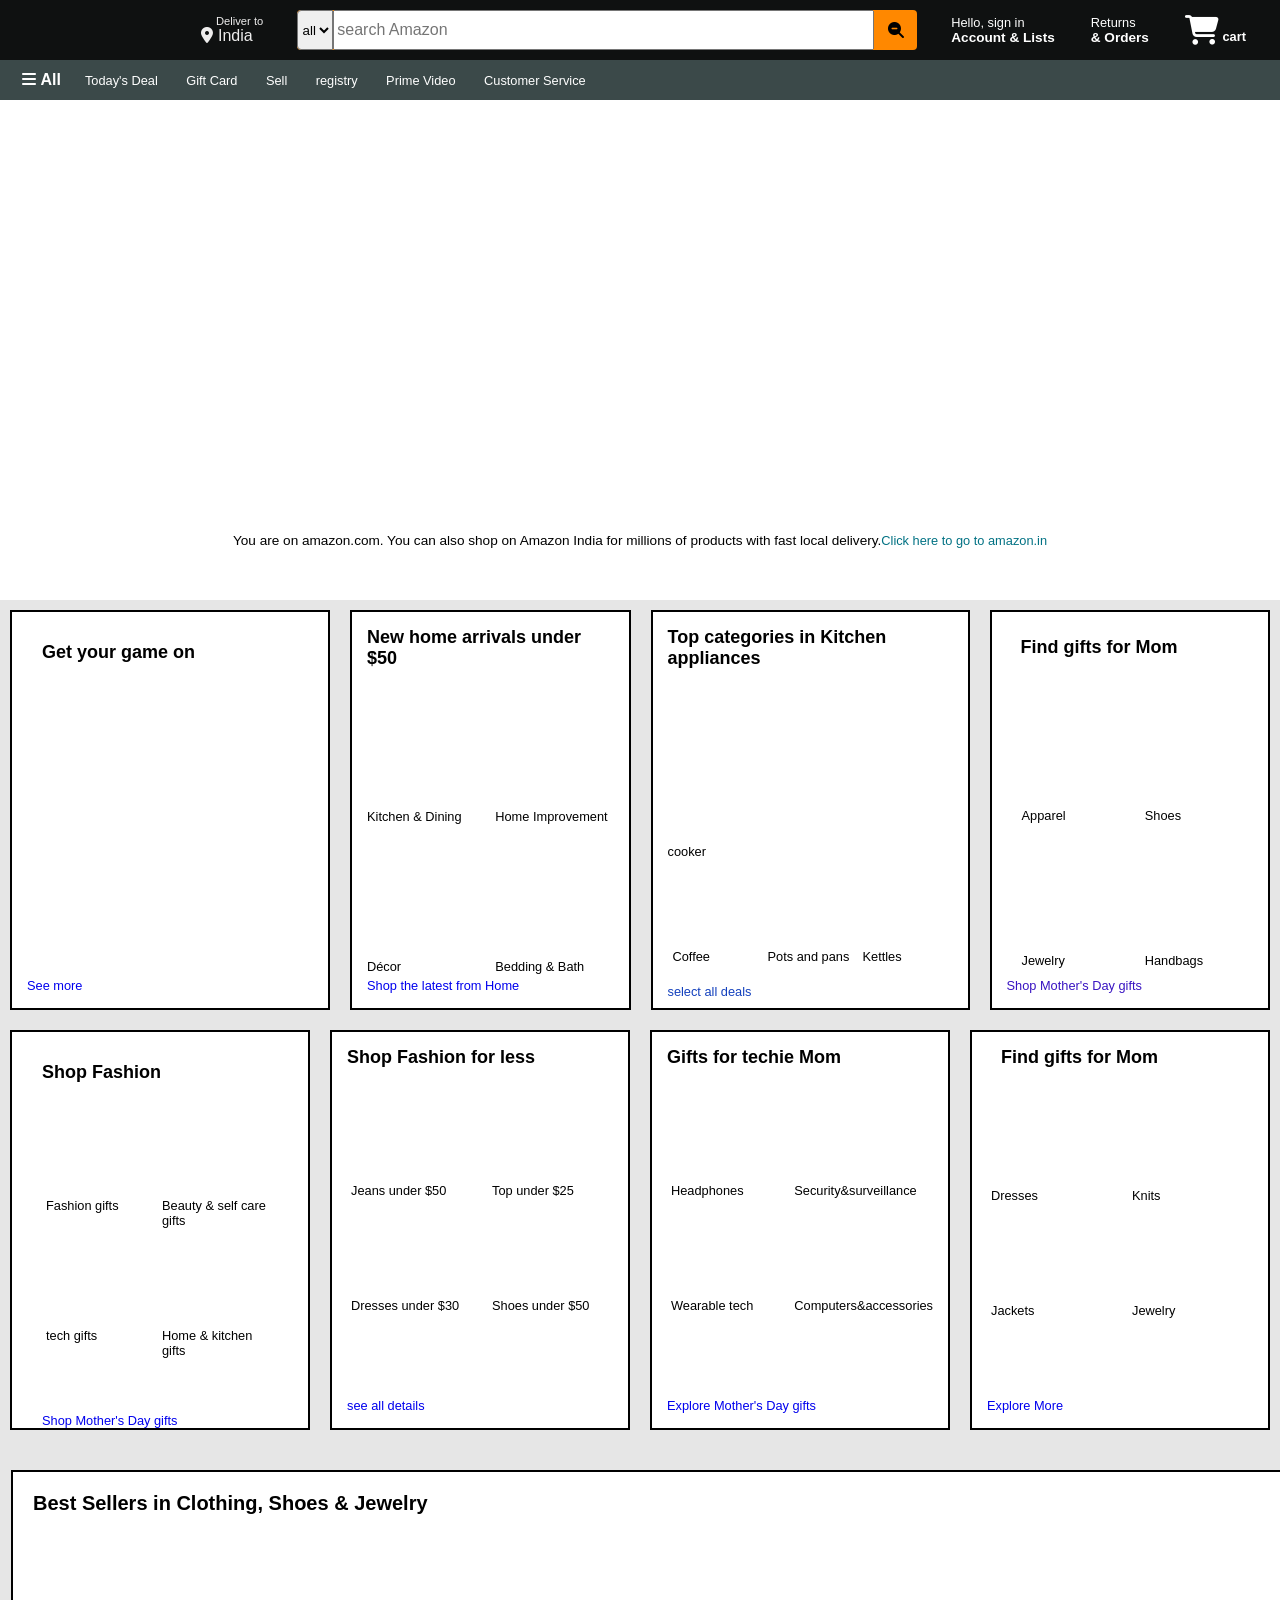
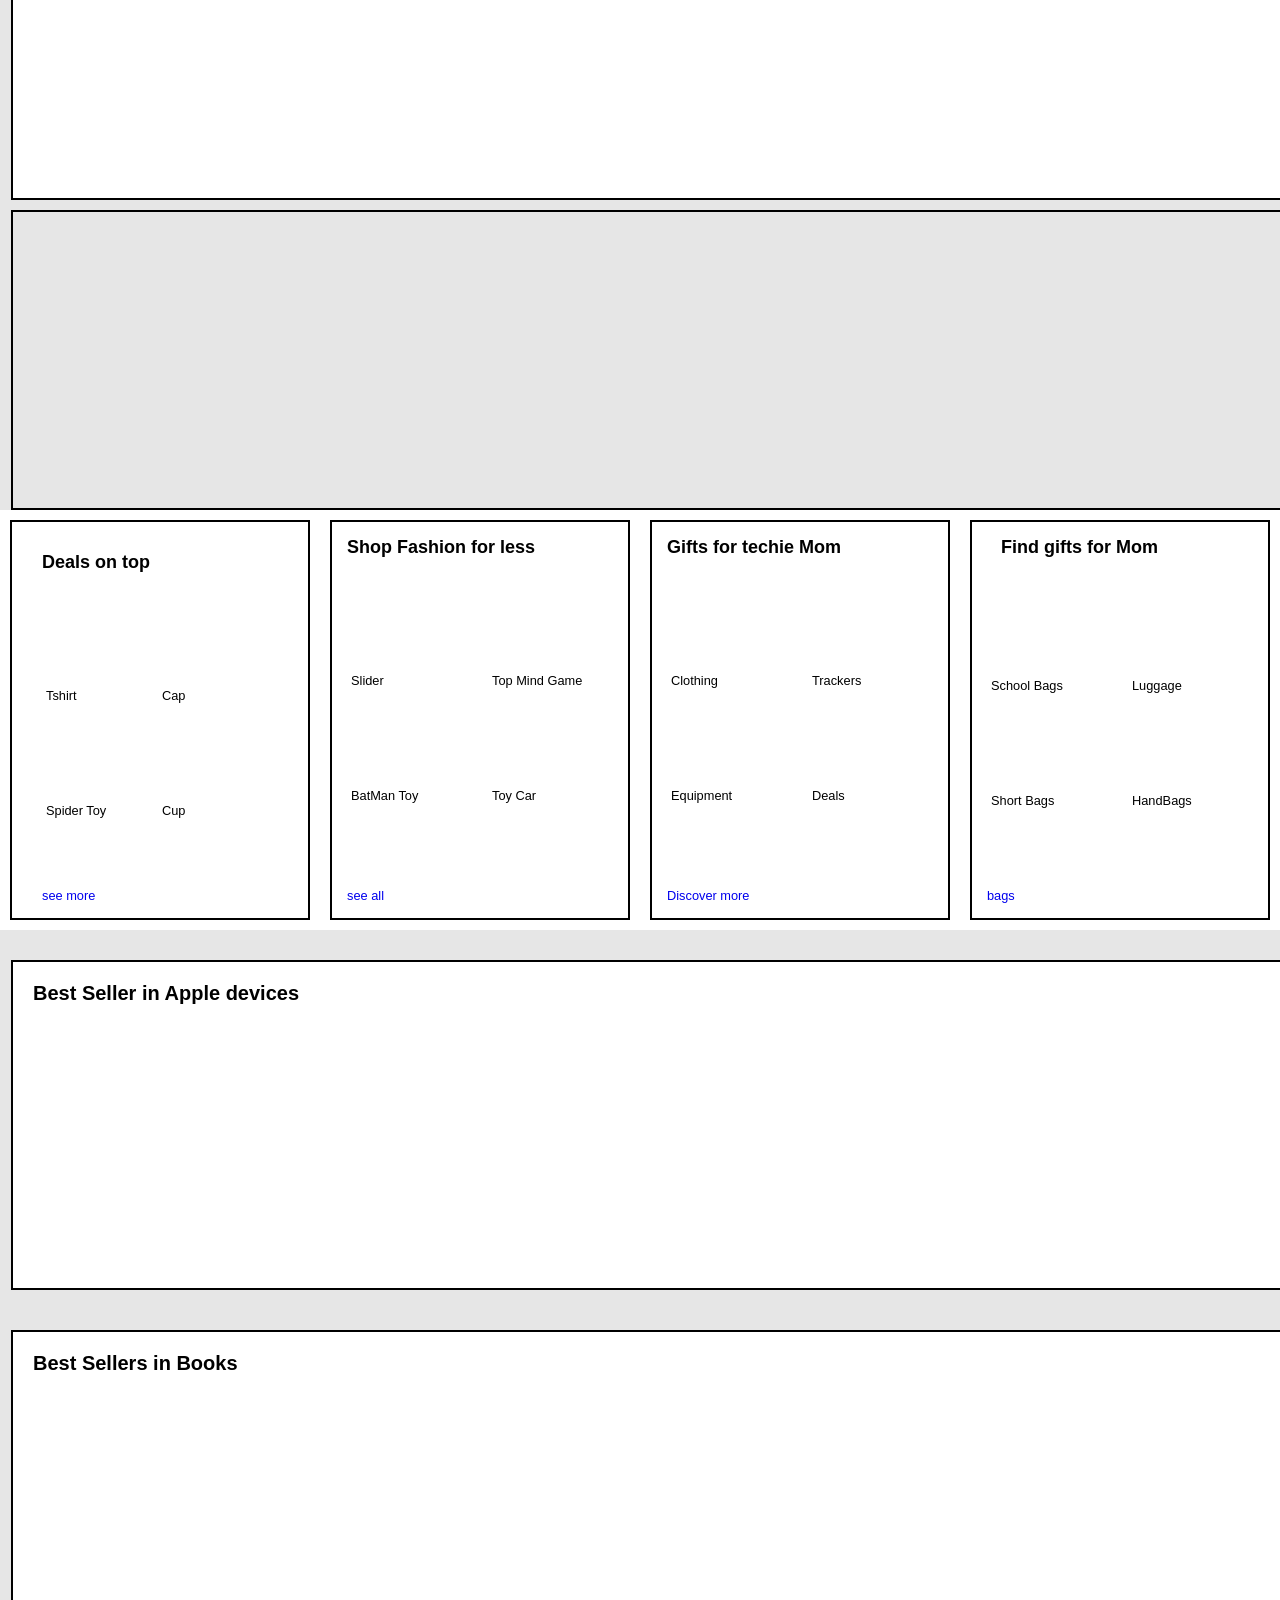
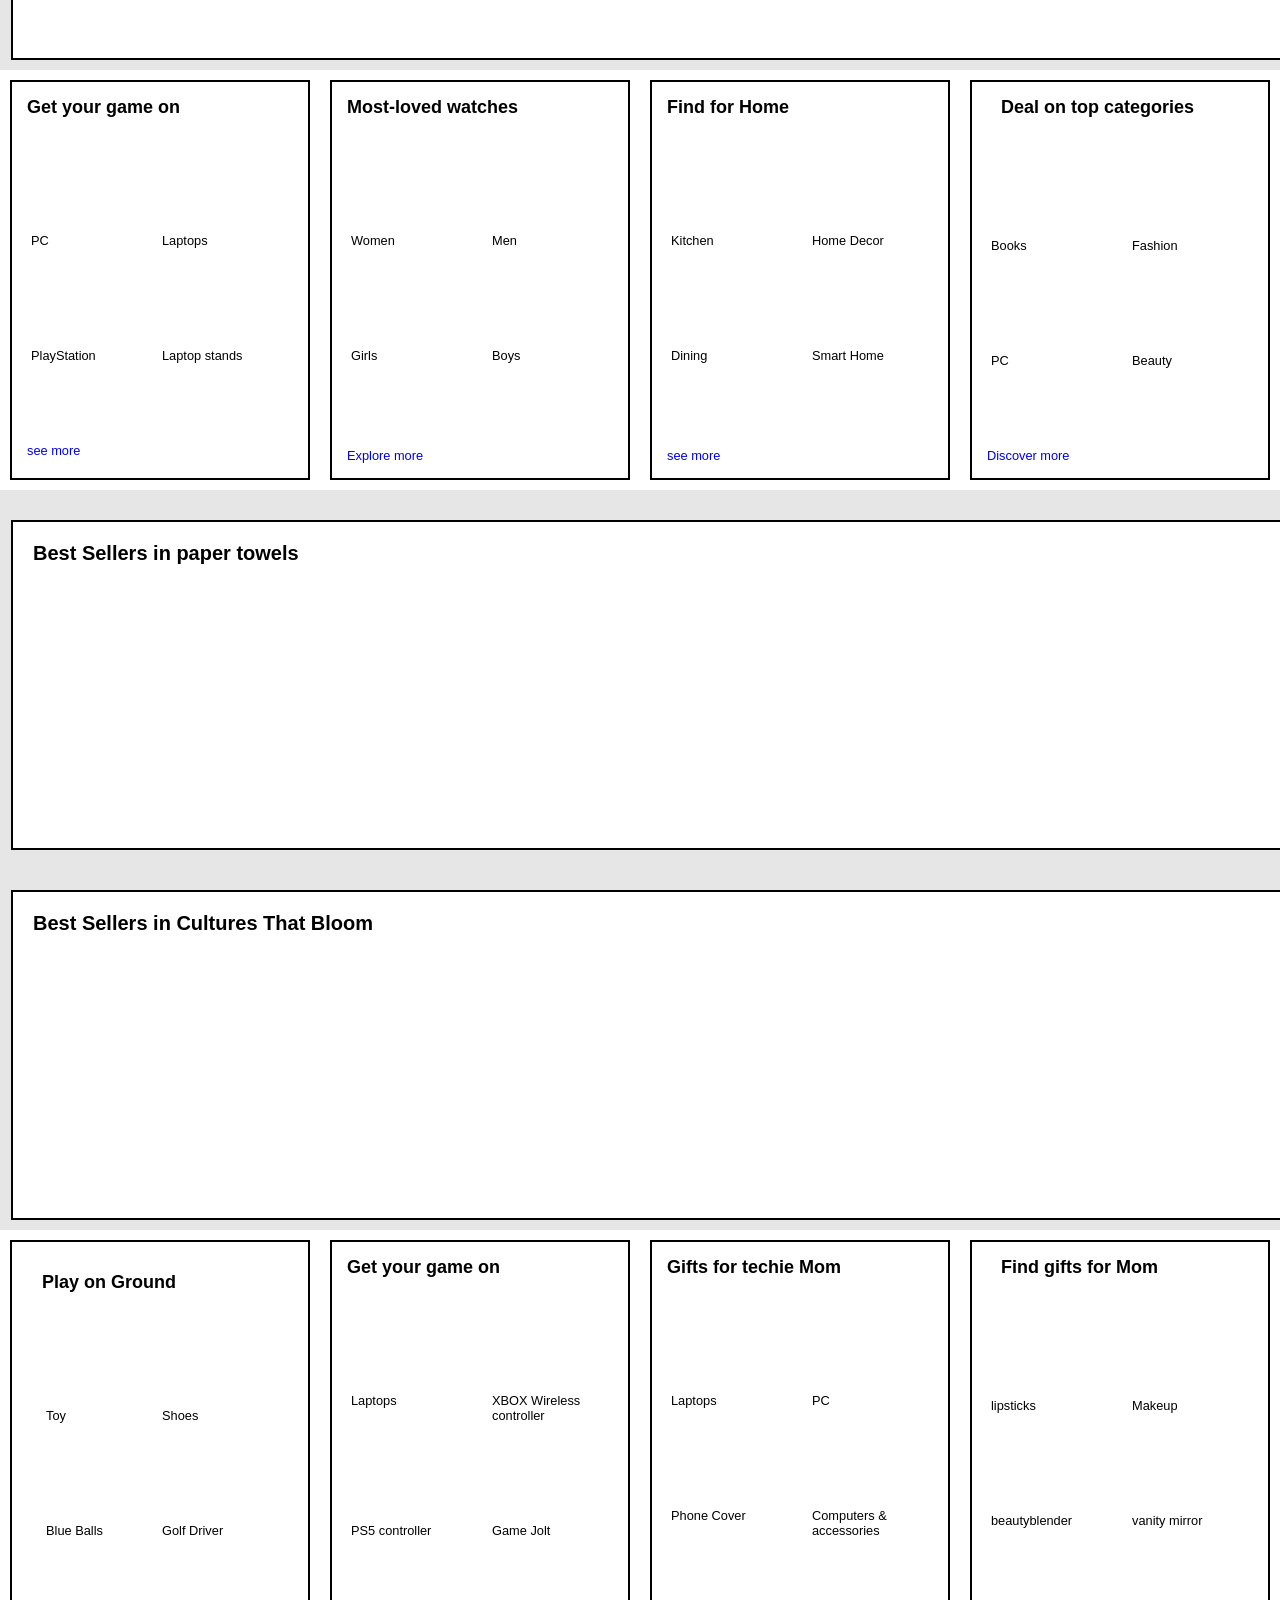
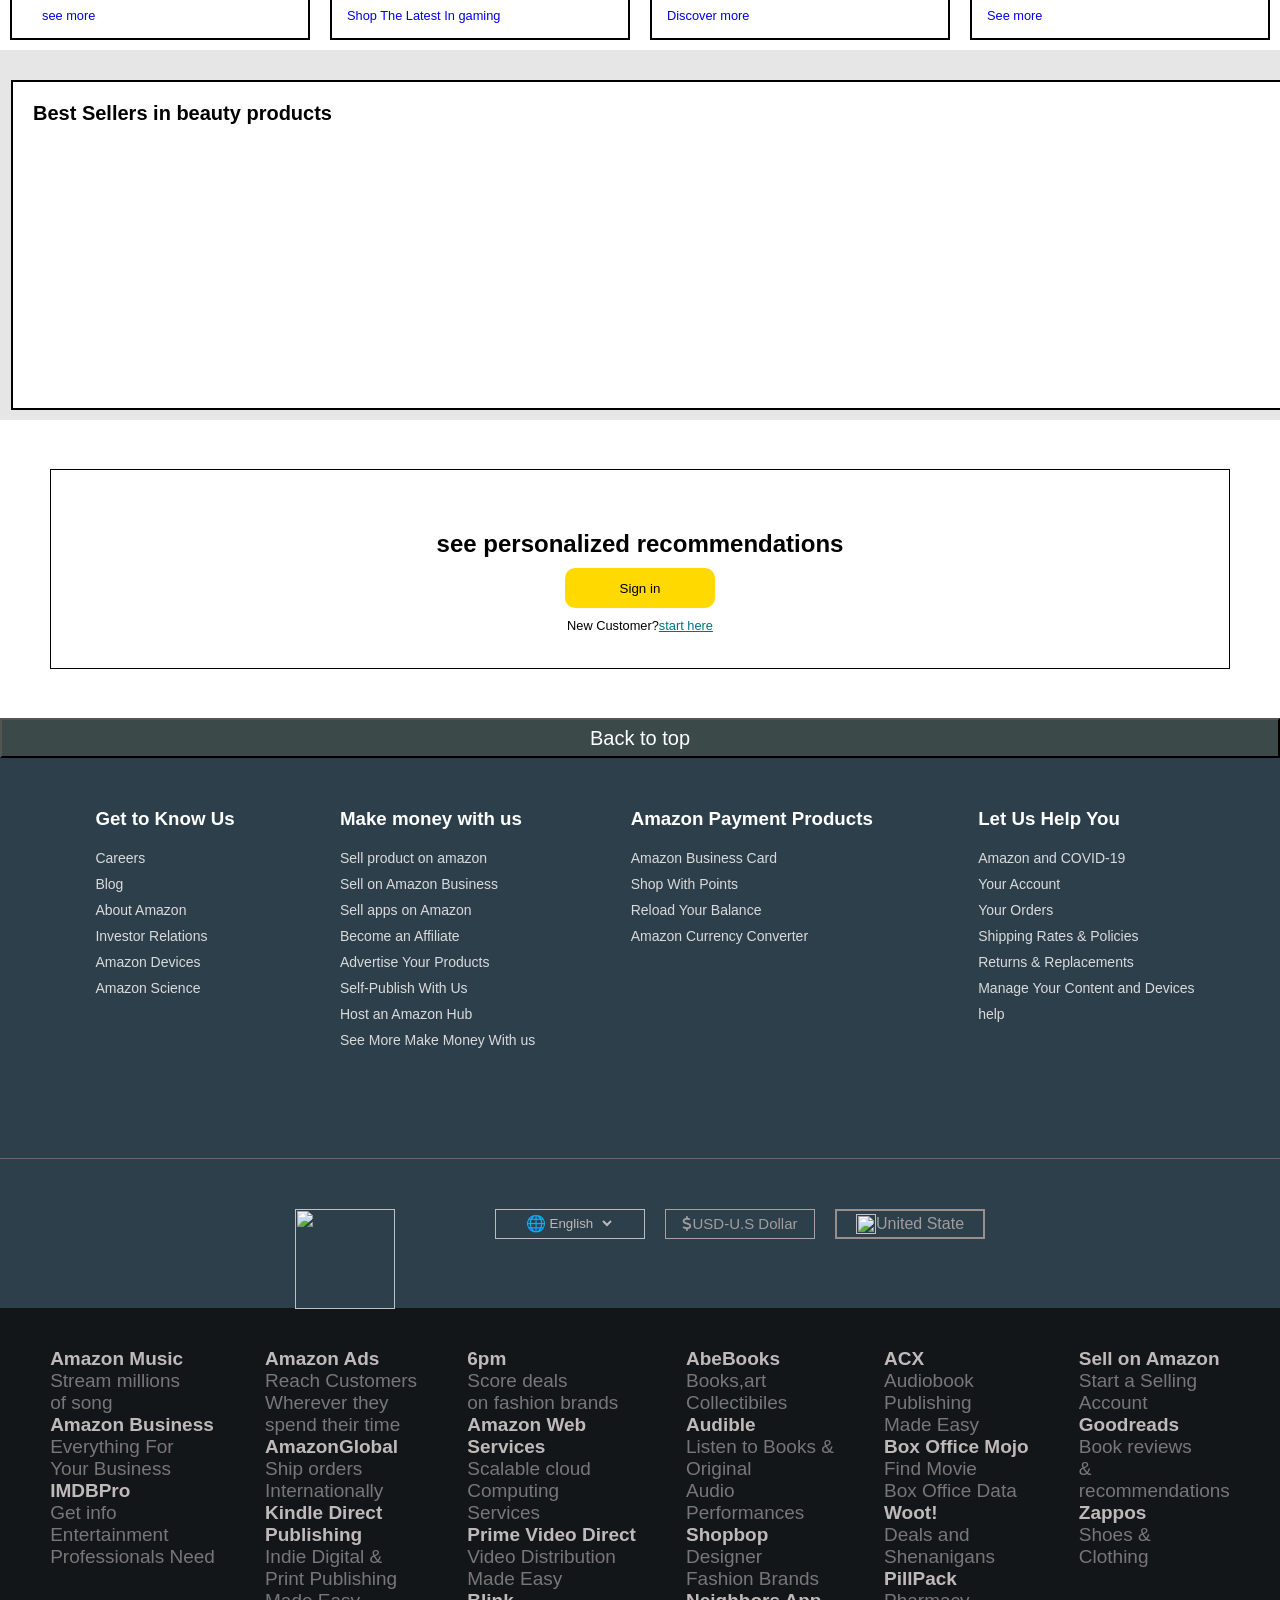
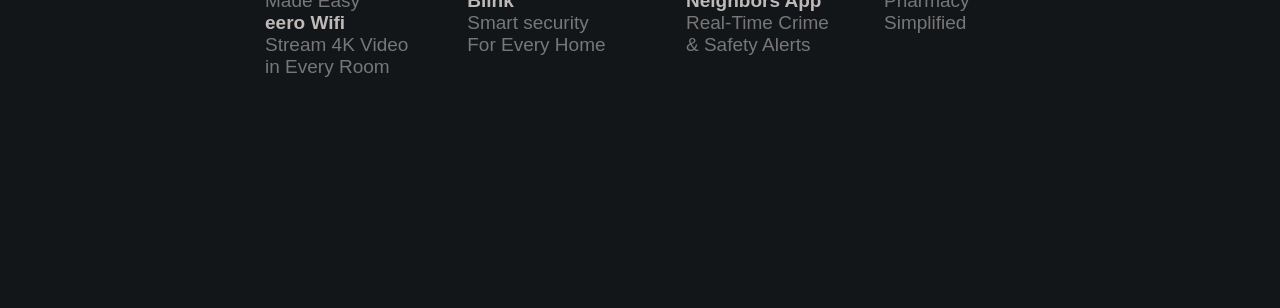
==== index.html @ 14b6dbb8 "Rename amazon.html to index.html" ====
<doctype html>
    <html>
        <head><title>amazon</title>
            <meta charset="UTF-8">
            <meta name="viewport" content="width=device-width, initial-scale=1.0">
            <link rel="stylesheet" href="amazon.css">
            <link rel="stylesheet" href="https://cdnjs.cloudflare.com/ajax/libs/font-awesome/6.5.1/css/all.min.css">
        </head>
        <body>
            <header>
                <div id="top"></div>
                
                <div class="navbar">
                <div class="nav-logo border">
                    <div class="logo" ></div>
                </div>
                <div class="nav-address border">
                    <p class="address-first">Deliver to</p>
                    <div class="add-icon">
                        <i class="fa-solid fa-location-dot"></i>
                        <p class="address-second">India</p>
                    </div>
                </div>
                <div class="nav-search">
                    <select class="search-select">
                    <option>all</option>
                    </select>
                    <input class="search-input" type="text" placeholder="search Amazon">
                    <div class="search-icon">
                    <i class="fa-solid fa-magnifying-glass-minus"></i>
                </div>
                </div>
                <div class="nav-signin border" color="white">
                    <p><span><a style="color: white; text-decoration: none;" href="https://www.amazon.com/ap/signin?openid.return_to=https%3A%2F%2Fwww.amazon.com%2F%3Fref_%3Dnav_ya_signin&openid.identity=http%3A%2F%2Fspecs.openid.net%2Fauth%2F2.0%2Fidentifier_select&openid.assoc_handle=usflex&openid.mode=checkid_setup&openid.claimed_id=http%3A%2F%2Fspecs.openid.net%2Fauth%2F2.0%2Fidentifier_select&openid.ns=http%3A%2F%2Fspecs.openid.net%2Fauth%2F2.0">Hello, sign in</span></p>
                    <p class="nav-second">Account & Lists</p></a>
                </div>
                 <div class="nav-return border">
                    <p><span><a style="color: white; text-decoration: none;" href="https://www.amazon.com/returns">Returns</span></p>
                    <p class="nav-second"> & Orders</p></a>
                </div>
                <div  class="nav-cart border">
                  <a href="https://www.amazon.com/cart" style="color: white; text-decoration: none;">  <i class="fa-solid fa-cart-shopping "></i>
                    cart</a>
            </div></div>
            <div class="panel  ">
                <div class="panel-all border">
                <i class="fa-solid fa-bars"></i>
                <b>All</b>
            </div>
            <div class="panel-ops ">
                <p class="border"><a style="color: white; text-decoration: none;" href="https://www.amazon.com/gp/goldbox?ref_=nav_cs_gb">Today's Deal</a></p>
                <p class="border"><a style="color: white; text-decoration: none;" href="https://www.amazon.com/gift-cards/b/?ie=UTF8&node=2238192011&ref_=nav_cs_gc">Gift Card</a></p>
                <p class="border"><a style="color: white; text-decoration: none;" href="https://www.amazon.com/b/?_encoding=UTF8&ld=AZUSSOA-sell&node=12766669011&ref_=nav_cs_sell">Sell</a></p>
                <p class="border"><a style="color: white; text-decoration: none;" href="https://www.amazon.com/gp/browse.html?node=16115931011&ref_=nav_cs_registry">registry</a></p>
                <p class="border"><a style="color: white; text-decoration: none;" href="https://www.amazon.com/Amazon-Video/b/?ie=UTF8&node=2858778011&ref_=nav_cs_prime_video">Prime Video</a></p>
                <p class="border"><a style="color: white; text-decoration: none;" href="https://www.amazon.com/gp/help/customer/display.html?nodeId=508510&ref_=nav_cs_customerservice">Customer Service</a></p>
            </div>
           
             </div>
            </header>
            <div class="hero-section">
                <div class="hero-msg">
                   <p> You are on amazon.com. You can also shop on Amazon India for millions of products with fast local delivery.<a style=" text-decoration: none;" href="https://www.amazon.com/r/?_encoding=UTF8&aid=Jb1bh6HBRX-p7CkTgHfWPg&dest=https%3A%2F%2Fwww.amazon.in%3Fref%3Daisgw_intl_stripe_in&pd_rd_w=Be8iI&content-id=amzn1.sym.5d022dd3-7374-4c36-972c-d2f317605745&pf_rd_p=5d022dd3-7374-4c36-972c-d2f317605745&pf_rd_r=WZHA9DGF56CVK3T0P14G&pd_rd_wg=qTDK4&pd_rd_r=1f21c8b9-2805-4548-a3b9-a624bc31051b&ref_=pd_hp_d_atf_unk">Click here to go to amazon.in</a></p>
                   
                </div>
            </div>
           <div class="shop-section">
            <div class="box1 box">
                <div class="box1content"><h2>Get your game on</h2>
               <a href="https://www.amazon.com/s/?_encoding=UTF8&k=gaming&pd_rd_w=p9a8D&content-id=amzn1.sym.edf433e2-b6d4-408e-986d-75239a5ced10&pf_rd_p=edf433e2-b6d4-408e-986d-75239a5ced10&pf_rd_r=WZHA9DGF56CVK3T0P14G&pd_rd_wg=qTDK4&pd_rd_r=1f21c8b9-2805-4548-a3b9-a624bc31051b&ref_=pd_hp_d_atf_unk"> <div class="b1img"></div></a>
            </div><p class="text"><a style=" text-decoration: none;" href="https://www.amazon.com/s/?_encoding=UTF8&k=gaming&pd_rd_w=p9a8D&content-id=amzn1.sym.edf433e2-b6d4-408e-986d-75239a5ced10&pf_rd_p=edf433e2-b6d4-408e-986d-75239a5ced10&pf_rd_r=WZHA9DGF56CVK3T0P14G&pd_rd_wg=qTDK4&pd_rd_r=1f21c8b9-2805-4548-a3b9-a624bc31051b&ref_=pd_hp_d_atf_unk">See more</a></p>
            </div>
            <div class="box2 box">
    <div class="box2content">
        <h2>New home arrivals under $50</h2>

        <div class="grid">

            <div class="card">
               <a href="https://www.amazon.com/s/?_encoding=UTF8&k=kitchen%20and%20dining&rh=p_36%3A-5000&s=date-desc-rank&pd_rd_w=YhYQD&content-id=amzn1.sym.679a99a5-333c-46b8-a493-b812dbdccbc0&pf_rd_p=679a99a5-333c-46b8-a493-b812dbdccbc0&pf_rd_r=WZHA9DGF56CVK3T0P14G&pd_rd_wg=qTDK4&pd_rd_r=1f21c8b9-2805-4548-a3b9-a624bc31051b&ref_=pd_hp_d_atf_unk"> <div class="b2img img"></div></a>
                <p><a style="color:black; text-decoration: none;" href="https://www.amazon.com/s/?_encoding=UTF8&k=kitchen%20and%20dining&rh=p_36%3A-5000&s=date-desc-rank&pd_rd_w=YhYQD&content-id=amzn1.sym.679a99a5-333c-46b8-a493-b812dbdccbc0&pf_rd_p=679a99a5-333c-46b8-a493-b812dbdccbc0&pf_rd_r=WZHA9DGF56CVK3T0P14G&pd_rd_wg=qTDK4&pd_rd_r=1f21c8b9-2805-4548-a3b9-a624bc31051b&ref_=pd_hp_d_atf_unk">Kitchen & Dining</a></p>
            </div>

            <div class="card">
                <a href="https://www.amazon.com/s/?_encoding=UTF8&k=home%20improvement&i=tools&rh=n%3A228013%2Cp_36%3A-5000&dc=&ds=v1%3AU%2F9vxcfd6LLqNGLcdfGjetkk3KJGd0ZuNoxWMV3LcAk&pd_rd_w=YhYQD&content-id=amzn1.sym.679a99a5-333c-46b8-a493-b812dbdccbc0&pf_rd_p=679a99a5-333c-46b8-a493-b812dbdccbc0&pf_rd_r=WZHA9DGF56CVK3T0P14G&pd_rd_wg=qTDK4&pd_rd_r=1f21c8b9-2805-4548-a3b9-a624bc31051b&ref_=pd_hp_d_atf_unk"> <div class="b21img img"></div></a>
                <p><a style="color:black; text-decoration: none;" href="https://www.amazon.com/s/?_encoding=UTF8&k=home%20improvement&i=tools&rh=n%3A228013%2Cp_36%3A-5000&dc=&ds=v1%3AU%2F9vxcfd6LLqNGLcdfGjetkk3KJGd0ZuNoxWMV3LcAk&pd_rd_w=YhYQD&content-id=amzn1.sym.679a99a5-333c-46b8-a493-b812dbdccbc0&pf_rd_p=679a99a5-333c-46b8-a493-b812dbdccbc0&pf_rd_r=WZHA9DGF56CVK3T0P14G&pd_rd_wg=qTDK4&pd_rd_r=1f21c8b9-2805-4548-a3b9-a624bc31051b&ref_=pd_hp_d_atf_unk">Home Improvement</a></p>
            </div>

            <div class="card">
                <a href="https://www.amazon.com/s/?_encoding=UTF8&k=home%20decor&rh=p_36%3A-5000&s=date-desc-rank&pd_rd_w=YhYQD&content-id=amzn1.sym.679a99a5-333c-46b8-a493-b812dbdccbc0&pf_rd_p=679a99a5-333c-46b8-a493-b812dbdccbc0&pf_rd_r=WZHA9DGF56CVK3T0P14G&pd_rd_wg=qTDK4&pd_rd_r=1f21c8b9-2805-4548-a3b9-a624bc31051b&ref_=pd_hp_d_atf_unk"> <div class="b22img img"></div></a>
                <p><a style="color:black; text-decoration: none;" href="https://www.amazon.com/s/?_encoding=UTF8&k=home%20decor&rh=p_36%3A-5000&s=date-desc-rank&pd_rd_w=YhYQD&content-id=amzn1.sym.679a99a5-333c-46b8-a493-b812dbdccbc0&pf_rd_p=679a99a5-333c-46b8-a493-b812dbdccbc0&pf_rd_r=WZHA9DGF56CVK3T0P14G&pd_rd_wg=qTDK4&pd_rd_r=1f21c8b9-2805-4548-a3b9-a624bc31051b&ref_=pd_hp_d_atf_unk">Décor</a></p>
            </div>

            <div class="card">
                <a href="https://www.amazon.com/s/?_encoding=UTF8&k=bedding%20and%20bath&rh=p_36%3A-5000&s=date-desc-rank&pd_rd_w=YhYQD&content-id=amzn1.sym.679a99a5-333c-46b8-a493-b812dbdccbc0&pf_rd_p=679a99a5-333c-46b8-a493-b812dbdccbc0&pf_rd_r=WZHA9DGF56CVK3T0P14G&pd_rd_wg=qTDK4&pd_rd_r=1f21c8b9-2805-4548-a3b9-a624bc31051b&ref_=pd_hp_d_atf_unk"> <div class="b23img img"></div></a>
                <p><a style="color:black; text-decoration: none;" href="https://www.amazon.com/s/?_encoding=UTF8&k=bedding%20and%20bath&rh=p_36%3A-5000&s=date-desc-rank&pd_rd_w=YhYQD&content-id=amzn1.sym.679a99a5-333c-46b8-a493-b812dbdccbc0&pf_rd_p=679a99a5-333c-46b8-a493-b812dbdccbc0&pf_rd_r=WZHA9DGF56CVK3T0P14G&pd_rd_wg=qTDK4&pd_rd_r=1f21c8b9-2805-4548-a3b9-a624bc31051b&ref_=pd_hp_d_atf_unk">Bedding & Bath</a></p>
            </div>

        </div>

       
    </div>
    <p class="text"><a style="; text-decoration: none;" href="https://www.amazon.com/s/?_encoding=UTF8&k=home&rh=n%3A228013%2Cp_36%3A-5000&dc=&ds=v1%3AU%2F9vxcfd6LLqNGLcdfGjetkk3KJGd0ZuNoxWMV3LcAk&pd_rd_w=YhYQD&content-id=amzn1.sym.679a99a5-333c-46b8-a493-b812dbdccbc0&pf_rd_p=679a99a5-333c-46b8-a493-b812dbdccbc0&pf_rd_r=WZHA9DGF56CVK3T0P14G&pd_rd_wg=qTDK4&pd_rd_r=1f21c8b9-2805-4548-a3b9-a624bc31051b&ref_=pd_hp_d_atf_unk">Shop the latest from Home</a></p>
</div>


<div class="box3 box">
    <h2>Top categories in Kitchen appliances</h2>
    <a  style="color:black; text-decoration: none;" href="https://www.amazon.com/s/?_encoding=UTF8&k=cooker&rh=n%3A228013%2Cp_36%3A-5000&dc=&ds=v1%3AU%2F9vxcfd6LLqNGLcdfGjetkk3KJGd0ZuNoxWMV3LcAk&pd_rd_w=YhYQD&content-id=amzn1.sym.679a99a5-333c-46b8-a493-b812dbdccbc0&pf_rd_p=679a99a5-333c-46b8-a493-b812dbdccbc0&pf_rd_r=WZHA9DGF56CVK3T0P14G&pd_rd_wg=qTDK4&pd_rd_r=1f21c8b9-2805-4548-a3b9-a624bc31051b&ref_=pd_hp_d_atf_unk">
        <div class="cooker"></div>
        <p>cooker</p>
    </a>
    <div class="grid1">
        <div class="kitchen">
    <a  style="color:black; text-decoration: none;" href="https://www.amazon.com/s/?_encoding=UTF8&k=coffee&rh=n%3A228013%2Cp_36%3A-5000&dc=&ds=v1%3AU%2F9vxcfd6LLqNGLcdfGjetkk3KJGd0ZuNoxWMV3LcAk&pd_rd_w=YhYQD&content-id=amzn1.sym.679a99a5-333c-46b8-a493-b812dbdccbc0&pf_rd_p=679a99a5-333c-46b8-a493-b812dbdccbc0&pf_rd_r=WZHA9DGF56CVK3T0P14G&pd_rd_wg=qTDK4&pd_rd_r=1f21c8b9-2805-4548-a3b9-a624bc31051b&ref_=pd_hp_d_atf_unk">
        <div class="c2"></div>
        <p>Coffee</p>
    </a>
</div>
     <div class="kitchen">
    <a  style="color:black; text-decoration: none;" href="https://www.amazon.com/s/?_encoding=UTF8&k=pots%20and%20pans&rh=n%3A228013%2Cp_36%3A-5000&dc=&ds=v1%3AU%2F9vxcfd6LLqNGLcdfGjetkk3KJGd0ZuNoxWMV3LcAk&pd_rd_w=YhYQD&content-id=amzn1.sym.679a99a5-333c-46b8-a493-b812dbdccbc0&pf_rd_p=679a99a5-333c-46b8-a493-b812dbdccbc0&pf_rd_r=WZHA9DGF56CVK3T0P14G&pd_rd_wg=qTDK4&pd_rd_r=1f21c8b9-2805-4548-a3b9-a624bc31051b&ref_=pd_hp_d_atf_unk">
        <div class="c3"></div>
        <p>Pots and pans</p>
    </a>
</div>
     <div class="kitchen">
    <a href="https://www.amazon.com/s/?_encoding=UTF8&k=kettle&pd_rd_w=OplGD&content-id=amzn1.sym.8158743a-e3ec-4239-b3a8-31bfee7d4a15&pf_rd_p=8158743a-e3ec-4239-b3a8-31bfee7d4a15&pf_rd_r=K4FKCK1N8N6CPWT42T6M&pd_rd_wg=G2GnP&pd_rd_r=c728745f-7984-4a23-b391-318fbb65077c&ref_=pd_hp_d_atf_unk" style="color:black ;text-decoration:none;"><div class="c4"></div><p>Kettles</p></div>
</div>
<p style="color:rgb(19, 64, 189)";class="text">select all deals</p>
</div>
</a>
<div class="box4 box">
   <p class="text" ><h2>Find gifts for Mom</h2></p>
    <div class="grid3">
    <div class="grid2">
    <a href="https://www.amazon.com/gp/goldbox/?ie=UTF8&ref_=nav_cs_gb&discounts-widget=%2522%257B%255C%2522state%255C%2522%253A%257B%255C%2522refinementFilters%255C%2522%253A%257B%255C%2522departments%255C%2522%253A%255B%255C%25227141124011%252F7147440011%252F1040660%255C%2522%255D%257D%257D%252C%255C%2522version%255C%2522%253A1%257D%2522&pd_rd_w=yvnwt&content-id=amzn1.sym.15108278-307b-4aa2-b314-5f089c58a67a&pf_rd_p=15108278-307b-4aa2-b314-5f089c58a67a&pf_rd_r=K4FKCK1N8N6CPWT42T6M&pd_rd_wg=G2GnP&pd_rd_r=c728745f-7984-4a23-b391-318fbb65077c" style="color:black; text-decoration:none;"><div class="m1"></div><p>Apparel</a></p></div>
    
      <div class="grid2">
    <a href="https://www.amazon.com/gp/goldbox/?ie=UTF8&ref_=nav_cs_gb&discounts-widget=%2522%257B%255C%2522state%255C%2522%253A%257B%255C%2522refinementFilters%255C%2522%253A%257B%255C%2522departments%255C%2522%253A%255B%255C%25227141124011%252F7147440011%252F679337011%255C%2522%255D%257D%257D%252C%255C%2522version%255C%2522%253A1%257D%2522&pd_rd_w=yvnwt&content-id=amzn1.sym.15108278-307b-4aa2-b314-5f089c58a67a&pf_rd_p=15108278-307b-4aa2-b314-5f089c58a67a&pf_rd_r=K4FKCK1N8N6CPWT42T6M&pd_rd_wg=G2GnP&pd_rd_r=c728745f-7984-4a23-b391-318fbb65077c" style="color:black; text-decoration:none;"><div class="m2"></div><p>Shoes</p></a></div>
    
         <div class="grid2">
    <a href="https://www.amazon.com/gp/goldbox/?ie=UTF8&ref_=nav_cs_gb&discounts-widget=%2522%257B%255C%2522state%255C%2522%253A%257B%255C%2522refinementFilters%255C%2522%253A%257B%255C%2522departments%255C%2522%253A%255B%255C%25227141124011%252F7147440011%252F7192394011%255C%2522%255D%257D%257D%252C%255C%2522version%255C%2522%253A1%257D%2522&pd_rd_w=yvnwt&content-id=amzn1.sym.15108278-307b-4aa2-b314-5f089c58a67a&pf_rd_p=15108278-307b-4aa2-b314-5f089c58a67a&pf_rd_r=K4FKCK1N8N6CPWT42T6M&pd_rd_wg=G2GnP&pd_rd_r=c728745f-7984-4a23-b391-318fbb65077c" style="color:black; text-decoration:none;"><div class="m3"></div><p>Jewelry</p></a></div>
    
 <div class="grid2">
    <a href="https://www.amazon.com/gp/goldbox/?ie=UTF8&ref_=nav_cs_gb&discounts-widget=%2522%257B%255C%2522state%255C%2522%253A%257B%255C%2522refinementFilters%255C%2522%253A%257B%255C%2522departments%255C%2522%253A%255B%255C%25227141124011%252F7147440011%252F15743631%255C%2522%255D%257D%257D%252C%255C%2522version%255C%2522%253A1%257D%2522&pd_rd_w=yvnwt&content-id=amzn1.sym.15108278-307b-4aa2-b314-5f089c58a67a&pf_rd_p=15108278-307b-4aa2-b314-5f089c58a67a&pf_rd_r=K4FKCK1N8N6CPWT42T6M&pd_rd_wg=G2GnP&pd_rd_r=c728745f-7984-4a23-b391-318fbb65077c" style="color:black; text-decoration:none;"><div class="m4"></div><p> Handbags</p></a></div>
    
</div>
<a style="color:rgb(57, 20, 194); text-decoration:none;" href="https://www.amazon.com/b/?_encoding=UTF8&node=23175097011&pd_rd_w=yvnwt&content-id=amzn1.sym.15108278-307b-4aa2-b314-5f089c58a67a&pf_rd_p=15108278-307b-4aa2-b314-5f089c58a67a&pf_rd_r=K4FKCK1N8N6CPWT42T6M&pd_rd_wg=G2GnP&pd_rd_r=c728745f-7984-4a23-b391-318fbb65077c&ref_=pd_hp_d_atf_unk"><p class="text">Shop Mother's Day gifts</p></a>
</div>
</div>
<div class="shop-section2">
            <div class="box1 box">
                <div class="box1content"><h2>Shop Fashion</h2>
                 <div class="grid9">
    <div class="card6">
    <a href="https://www.amazon.com/gp/goldbox/?ie=UTF8&ref_=nav_cs_gb&discounts-widget=%2522%257B%255C%2522state%255C%2522%253A%257B%255C%2522refinementFilters%255C%2522%253A%257B%255C%2522departments%255C%2522%253A%255B%255C%25227141124011%252F7147440011%255C%2522%255D%257D%257D%252C%255C%2522version%255C%2522%253A1%257D%2522&pd_rd_w=xbqB2&content-id=amzn1.sym.0a1ef250-94d8-40b4-b103-56f74ad239f5&pf_rd_p=0a1ef250-94d8-40b4-b103-56f74ad239f5&pf_rd_r=K4FKCK1N8N6CPWT42T6M&pd_rd_wg=G2GnP&pd_rd_r=c728745f-7984-4a23-b391-318fbb65077c" style="color:black; text-decoration:none;"><div class="f1  img"></div><p>Fashion gifts</p></a></div>
    
      <div class="card6">
    <a href="https://www.amazon.com/gp/goldbox/?ie=UTF8&ref_=nav_cs_gb&discounts-widget=%2522%257B%255C%2522state%255C%2522%253A%257B%255C%2522refinementFilters%255C%2522%253A%257B%255C%2522departments%255C%2522%253A%255B%255C%252211055981%255C%2522%255D%257D%257D%252C%255C%2522version%255C%2522%253A1%257D%2522&pd_rd_w=xbqB2&content-id=amzn1.sym.0a1ef250-94d8-40b4-b103-56f74ad239f5&pf_rd_p=0a1ef250-94d8-40b4-b103-56f74ad239f5&pf_rd_r=K4FKCK1N8N6CPWT42T6M&pd_rd_wg=G2GnP&pd_rd_r=c728745f-7984-4a23-b391-318fbb65077c" style="color:black; text-decoration:none;"><div class="f2  img"></div><p>Beauty & self care gifts</p></a></div>
    
         <div class="card6">
    <a href="https://www.amazon.com/gp/goldbox/?ie=UTF8&ref_=nav_cs_gb&discounts-widget=%2522%257B%255C%2522state%255C%2522%253A%257B%255C%2522refinementFilters%255C%2522%253A%257B%255C%2522departments%255C%2522%253A%255B%255C%2522493964%255C%2522%255D%257D%257D%252C%255C%2522version%255C%2522%253A1%257D%2522&pd_rd_w=xbqB2&content-id=amzn1.sym.0a1ef250-94d8-40b4-b103-56f74ad239f5&pf_rd_p=0a1ef250-94d8-40b4-b103-56f74ad239f5&pf_rd_r=K4FKCK1N8N6CPWT42T6M&pd_rd_wg=G2GnP&pd_rd_r=c728745f-7984-4a23-b391-318fbb65077c" style="color:black; text-decoration:none;"><div class="f3  img"></div><p>tech gifts</p></a></div>
    
 <div class="card6">
    <a href="https://www.amazon.com/gp/goldbox/?ie=UTF8&ref_=nav_cs_gb&discounts-widget=%2522%257B%255C%2522state%255C%2522%253A%257B%255C%2522refinementFilters%255C%2522%253A%257B%255C%2522departments%255C%2522%253A%255B%255C%25221063498%255C%2522%255D%257D%257D%252C%255C%2522version%255C%2522%253A1%257D%2522&pd_rd_w=xbqB2&content-id=amzn1.sym.0a1ef250-94d8-40b4-b103-56f74ad239f5&pf_rd_p=0a1ef250-94d8-40b4-b103-56f74ad239f5&pf_rd_r=K4FKCK1N8N6CPWT42T6M&pd_rd_wg=G2GnP&pd_rd_r=c728745f-7984-4a23-b391-318fbb65077c" style="color:black; text-decoration:none;"><div class="f4  img"></div><p>Home & kitchen gifts</p></a></div>
    
</div>
<a href="https://www.amazon.com/b/?_encoding=UTF8&node=23175097011&pd_rd_w=xbqB2&content-id=amzn1.sym.0a1ef250-94d8-40b4-b103-56f74ad239f5&pf_rd_p=0a1ef250-94d8-40b4-b103-56f74ad239f5&pf_rd_r=K4FKCK1N8N6CPWT42T6M&pd_rd_wg=G2GnP&pd_rd_r=c728745f-7984-4a23-b391-318fbb65077c&ref_=pd_hp_d_atf_unk" style=" text-decoration:none;"><p style="margin-top:55px" class="text"><p>Shop Mother's Day gifts</a></p>
</div>

</div>
     <div class="box2 box">
    <div class="box2content">
        <h2>Shop Fashion for less</h2>

        <div class="grid6">

            <div class="card2">
                <a href="https://www.amazon.com/s/?_encoding=UTF8&k=Jeans&rh=n%3A1040660%2Cn%3A1048188%2Cp_36%3A-5000&dc=&ds=v1%3AZrh2YeJ%2Bmo6tc5p1QJD9idnCpBDTF2pKNTUbGqlhFKk&crid=1TZCO6ZC2HZVA&qid=1684823801&rnid=2941120011&sprefix=jeans%2Caps%2C155&ref=sr_nr_n_4&pd_rd_w=UP3on&content-id=amzn1.sym.1cb3993a-41fc-4a2a-b2ee-016e70298d9f&pf_rd_p=1cb3993a-41fc-4a2a-b2ee-016e70298d9f&pf_rd_r=K4FKCK1N8N6CPWT42T6M&pd_rd_wg=G2GnP&pd_rd_r=c728745f-7984-4a23-b391-318fbb65077c&ref_=pd_hp_d_atf_unk" style="color:black; text-decoration:none;">
                    <div class="shop1 img"></div>
                    <p>Jeans under $50</p>
                </a>
            </div>

            <div class="card2">
               <a href="https://www.amazon.com/s/?_encoding=UTF8&k=Tops&rh=p_36%3A-2500&crid=19AKO4YZK6ZPJ&qid=1684823853&rnid=2661611011&sprefix=tops%2Caps%2C250&ref=sr_nr_p_36_5&pd_rd_w=UP3on&content-id=amzn1.sym.1cb3993a-41fc-4a2a-b2ee-016e70298d9f&pf_rd_p=1cb3993a-41fc-4a2a-b2ee-016e70298d9f&pf_rd_r=K4FKCK1N8N6CPWT42T6M&pd_rd_wg=G2GnP&pd_rd_r=c728745f-7984-4a23-b391-318fbb65077c&ref_=pd_hp_d_atf_unk" style="color:black; text-decoration:none;">
                    <div class="shop2 img"></div>
                    <p style=" margin-left:10px">Top under $25</p>
                </a>
            </div>

            <div class="card2">
                <a href="https://www.amazon.com/s/?_encoding=UTF8&k=Dresses&rh=p_36%3A-3000&crid=Y67PJX929LXO&qid=1684823891&rnid=2661611011&sprefix=dresses%2Caps%2C149&ref=sr_nr_p_36_5&pd_rd_w=UP3on&content-id=amzn1.sym.1cb3993a-41fc-4a2a-b2ee-016e70298d9f&pf_rd_p=1cb3993a-41fc-4a2a-b2ee-016e70298d9f&pf_rd_r=K4FKCK1N8N6CPWT42T6M&pd_rd_wg=G2GnP&pd_rd_r=c728745f-7984-4a23-b391-318fbb65077c&ref_=pd_hp_d_atf_unk" style="color:black; text-decoration:none;">
                    <div class="shop3 img"></div>
                    <p>Dresses under $30</p>
                </a>
            </div>

            <div class="card2">
               <a href="https://www.amazon.com/s/?_encoding=UTF8&k=Shoes&rh=p_36%3A-5000&crid=1QEZIUFPCL3YZ&qid=1684823927&rnid=2661611011&sprefix=shoes%2Caps%2C145&ref=sr_nr_p_36_5&pd_rd_w=UP3on&content-id=amzn1.sym.1cb3993a-41fc-4a2a-b2ee-016e70298d9f&pf_rd_p=1cb3993a-41fc-4a2a-b2ee-016e70298d9f&pf_rd_r=K4FKCK1N8N6CPWT42T6M&pd_rd_wg=G2GnP&pd_rd_r=c728745f-7984-4a23-b391-318fbb65077c&ref_=pd_hp_d_atf_unk" style="color:black; text-decoration:none;">
                    <div class="shop4 img"></div>
                    <p style=" margin-left:10px">Shoes under $50</p>
                </a>
            </div>

        </div>

       
    </div>
    <a href="https://www.amazon.com/gp/goldbox/?ie=UTF8&ref_=nav_cs_gb&deals-widget=%257B%2522version%2522%253A1%252C%2522viewIndex%2522%253A0%252C%2522presetId%2522%253A%252215E8DB96732AF8CA9C14916141BB1C4C%2522%252C%2522departments%2522%253A%255B%25227147440011%2522%252C%25227192394011%2522%252C%2522679337011%2522%252C%25226358543011%2522%255D%252C%2522sorting%2522%253A%2522FEATURED%2522%257D&pd_rd_w=UP3on&content-id=amzn1.sym.1cb3993a-41fc-4a2a-b2ee-016e70298d9f&pf_rd_p=1cb3993a-41fc-4a2a-b2ee-016e70298d9f&pf_rd_r=K4FKCK1N8N6CPWT42T6M&pd_rd_wg=G2GnP&pd_rd_r=c728745f-7984-4a23-b391-318fbb65077c" style="text-decoration:none"><p class="text">see all details </a></p>
</div>


<div class="box3 box">
    <h2>Gifts for techie Mom</h2>
    <div class="grid7">

            <div class="card3">
                <a href="https://www.amazon.com/gp/goldbox/?ie=UTF8&ref_=nav_cs_gb&discounts-widget=%2522%257B%255C%2522state%255C%2522%253A%257B%255C%2522refinementFilters%255C%2522%253A%257B%255C%2522departments%255C%2522%253A%255B%255C%2522493964%252F24046923011%255C%2522%255D%257D%257D%252C%255C%2522version%255C%2522%253A1%257D%2522&pd_rd_w=DmWP6&content-id=amzn1.sym.34b653ad-106b-47db-89f0-36f496142b6d&pf_rd_p=34b653ad-106b-47db-89f0-36f496142b6d&pf_rd_r=K4FKCK1N8N6CPWT42T6M&pd_rd_wg=G2GnP&pd_rd_r=c728745f-7984-4a23-b391-318fbb65077c" style="color:black;text-decoration:none"><div class="techie img"></div>
                <p>Headphones</p></a>
            </div>

            <div class="card3">
                <a href="https://www.amazon.com/gp/goldbox/?ie=UTF8&ref_=nav_cs_gb&discounts-widget=%2522%257B%255C%2522state%255C%2522%253A%257B%255C%2522refinementFilters%255C%2522%253A%257B%255C%2522departments%255C%2522%253A%255B%255C%2522493964%252F524136%255C%2522%255D%257D%257D%252C%255C%2522version%255C%2522%253A1%257D%2522&pd_rd_w=DmWP6&content-id=amzn1.sym.34b653ad-106b-47db-89f0-36f496142b6d&pf_rd_p=34b653ad-106b-47db-89f0-36f496142b6d&pf_rd_r=K4FKCK1N8N6CPWT42T6M&pd_rd_wg=G2GnP&pd_rd_r=c728745f-7984-4a23-b391-318fbb65077c" style="color:black;text-decoration:none"><div class="techie1 img"></div>
                <p style=" margin-left:10px">Security&surveillance</p></a>
            </div>

            <div class="card3">
              <a href="https://www.amazon.com/gp/goldbox/?ie=UTF8&ref_=nav_cs_gb&discounts-widget=%2522%257B%255C%2522state%255C%2522%253A%257B%255C%2522refinementFilters%255C%2522%253A%257B%255C%2522departments%255C%2522%253A%255B%255C%2522493964%252F10048700011%255C%2522%255D%257D%257D%252C%255C%2522version%255C%2522%253A1%257D%2522&pd_rd_w=DmWP6&content-id=amzn1.sym.34b653ad-106b-47db-89f0-36f496142b6d&pf_rd_p=34b653ad-106b-47db-89f0-36f496142b6d&pf_rd_r=K4FKCK1N8N6CPWT42T6M&pd_rd_wg=G2GnP&pd_rd_r=c728745f-7984-4a23-b391-318fbb65077c" style="color:black;text-decoration:none"><div class="techie2 img"></div>
                <p>Wearable tech</p></a>
            </div>

            <div class="card3">
                <a href="https://www.amazon.com/gp/goldbox/?ie=UTF8&ref_=nav_cs_gb&discounts-widget=%2522%257B%255C%2522state%255C%2522%253A%257B%255C%2522refinementFilters%255C%2522%253A%257B%255C%2522departments%255C%2522%253A%255B%255C%2522493964%252F10048700011%255C%2522%255D%257D%257D%252C%255C%2522version%255C%2522%253A1%257D%2522&pd_rd_w=DmWP6&content-id=amzn1.sym.34b653ad-106b-47db-89f0-36f496142b6d&pf_rd_p=34b653ad-106b-47db-89f0-36f496142b6d&pf_rd_r=K4FKCK1N8N6CPWT42T6M&pd_rd_wg=G2GnP&pd_rd_r=c728745f-7984-4a23-b391-318fbb65077c" style="color:black;text-decoration:none"><div class="techie3 img"></div>
                <p style=" margin-left:10px">Computers&accessories</a></p>
            </div>

      
    </div>
    <a href="https://www.amazon.com/b/?_encoding=UTF8&node=23175097011&pd_rd_w=DmWP6&content-id=amzn1.sym.34b653ad-106b-47db-89f0-36f496142b6d&pf_rd_p=34b653ad-106b-47db-89f0-36f496142b6d&pf_rd_r=K4FKCK1N8N6CPWT42T6M&pd_rd_wg=G2GnP&pd_rd_r=c728745f-7984-4a23-b391-318fbb65077c&ref_=pd_hp_d_atf_unk" style="text-decoration:none"><p class="text">Explore Mother's Day gifts</a></p>
</div>



<div class="box4 box">
    <h2>Find gifts for Mom</h2>
   <div class="grid8">

            <div class="card4">
               <a href="https://www.amazon.com/s/?_encoding=UTF8&k=Dresses&crid=1PW0S93CC85GY&sprefix=dresses%2Caps%2C146&ref=nb_sb_noss_1&pd_rd_w=04Zwg&content-id=amzn1.sym.bc6e892c-a9fc-4672-99a1-592a1c3e66ca&pf_rd_p=bc6e892c-a9fc-4672-99a1-592a1c3e66ca&pf_rd_r=K4FKCK1N8N6CPWT42T6M&pd_rd_wg=G2GnP&pd_rd_r=c728745f-7984-4a23-b391-318fbb65077c&ref_=pd_hp_d_atf_unk" style="color:black;text-decoration:none"><div class="fashion1 img"></div>
                <p>Dresses</p></a>
            </div>

            <div class="card4">
                <a href="https://www.amazon.com/s/?_encoding=UTF8&k=Knits%20clothing&crid=23OTKP0I0AQDD&sprefix=knits%20clothing%2Caps%2C147&ref=nb_sb_noss_2&pd_rd_w=04Zwg&content-id=amzn1.sym.bc6e892c-a9fc-4672-99a1-592a1c3e66ca&pf_rd_p=bc6e892c-a9fc-4672-99a1-592a1c3e66ca&pf_rd_r=K4FKCK1N8N6CPWT42T6M&pd_rd_wg=G2GnP&pd_rd_r=c728745f-7984-4a23-b391-318fbb65077c&ref_=pd_hp_d_atf_unk" style="color:black;text-decoration:none"><div class="fashion2 img"></div>
                <p style=" margin-left:10px">Knits</p></a>
            </div>

            <div class="card4">
                <a href="https://www.amazon.com/s/?_encoding=UTF8&k=Spring%20Jackets&crid=28AAZ2JDZCYX1&sprefix=spring%20jackets%2Caps%2C140&ref=nb_sb_noss_1&pd_rd_w=04Zwg&content-id=amzn1.sym.bc6e892c-a9fc-4672-99a1-592a1c3e66ca&pf_rd_p=bc6e892c-a9fc-4672-99a1-592a1c3e66ca&pf_rd_r=K4FKCK1N8N6CPWT42T6M&pd_rd_wg=G2GnP&pd_rd_r=c728745f-7984-4a23-b391-318fbb65077c&ref_=pd_hp_d_atf_unk" style="color:black;text-decoration:none"><div class="fashion3 img"></div>
                <p>Jackets</p></a>
            </div>

            <div class="card4">
              <a href="https://www.amazon.com/s/?_encoding=UTF8&k=jewelry&crid=3J1F4CEQCXT22&sprefix=jewelry%2Caps%2C152&ref=nb_sb_noss_1&pd_rd_w=04Zwg&content-id=amzn1.sym.bc6e892c-a9fc-4672-99a1-592a1c3e66ca&pf_rd_p=bc6e892c-a9fc-4672-99a1-592a1c3e66ca&pf_rd_r=K4FKCK1N8N6CPWT42T6M&pd_rd_wg=G2GnP&pd_rd_r=c728745f-7984-4a23-b391-318fbb65077c&ref_=pd_hp_d_atf_unk" style="color:black;text-decoration:none"><div class="fashion4 img"></div>
                <p style=" margin-left:10px">Jewelry</p></a>
            </div>

      
    </div>
    <a href="https://www.amazon.com/s/?_encoding=UTF8&k=Trending%20fashion&crid=2787SXJYRXDZH&sprefix=trending%20fashion%2Caps%2C142&ref=nb_sb_noss_1&pd_rd_w=04Zwg&content-id=amzn1.sym.bc6e892c-a9fc-4672-99a1-592a1c3e66ca&pf_rd_p=bc6e892c-a9fc-4672-99a1-592a1c3e66ca&pf_rd_r=K4FKCK1N8N6CPWT42T6M&pd_rd_wg=G2GnP&pd_rd_r=c728745f-7984-4a23-b391-318fbb65077c&ref_=pd_hp_d_atf_unk" style="text-decoration:none"><p class="text">Explore More</a></p>
</div>
</div>
<div class="longdiv">
   
    <div class="longimg">
         <h2>Best Sellers in Clothing, Shoes & Jewelry</h2>
        <div class="long">

        </div>
    </div>
    </div>
    <div class="back">
    <div class="longimg2">
        <div class="long2">

        </div>
    </div>
    </div>
    
    <div class="shop-section3">
           <div class="box1 box">
                <div class="box1content"><h2>Deals on top</h2>
                 <div class="grid10">
    <div class="card6">
    <a href="https://www.amazon.com/s/?_encoding=UTF8&k=gaming%20apparel&ref=nb_sb_noss&pd_rd_w=lyj9r&content-id=amzn1.sym.09483392-9ac6-434a-a3d7-39d83662f54a&pf_rd_p=09483392-9ac6-434a-a3d7-39d83662f54a&pf_rd_r=7QD57MSVT3XW9ECTX7N0&pd_rd_wg=Fwg6d&pd_rd_r=a8fa4c8d-6553-4ad8-a814-627402d26a1e&ref_=pd_hp_d_btf_unk" style="color:black ; text-decoration:none"> <div class="a1  img"></div><p>  Tshirt</p></a></div>
    
      <div class="card6">
    <a href="https://www.amazon.com/s/?_encoding=UTF8&k=gaming%20hats&ref=nb_sb_noss_2&pd_rd_w=lyj9r&content-id=amzn1.sym.09483392-9ac6-434a-a3d7-39d83662f54a&pf_rd_p=09483392-9ac6-434a-a3d7-39d83662f54a&pf_rd_r=7QD57MSVT3XW9ECTX7N0&pd_rd_wg=Fwg6d&pd_rd_r=a8fa4c8d-6553-4ad8-a814-627402d26a1e&ref_=pd_hp_d_btf_unk" style="color:black ; text-decoration:none"> <div class="a2  img"></div><p>Cap</p></a></div>
    
         <div class="card6">
    <a href="https://www.amazon.com/s/?_encoding=UTF8&k=gaming%20jewelry&ref=nb_sb_noss_3&pd_rd_w=lyj9r&content-id=amzn1.sym.09483392-9ac6-434a-a3d7-39d83662f54a&pf_rd_p=09483392-9ac6-434a-a3d7-39d83662f54a&pf_rd_r=7QD57MSVT3XW9ECTX7N0&pd_rd_wg=Fwg6d&pd_rd_r=a8fa4c8d-6553-4ad8-a814-627402d26a1e&ref_=pd_hp_d_btf_unk" style="color:black ; text-decoration:none"> <div class="a3  img"></div><p>Spider Toy</p></a></div>
    
 <div class="card6">
    <a href="https://www.amazon.com/s/?_encoding=UTF8&k=gaming%20handbags&ref=nb_sb_noss_4&pd_rd_w=lyj9r&content-id=amzn1.sym.09483392-9ac6-434a-a3d7-39d83662f54a&pf_rd_p=09483392-9ac6-434a-a3d7-39d83662f54a&pf_rd_r=7QD57MSVT3XW9ECTX7N0&pd_rd_wg=Fwg6d&pd_rd_r=a8fa4c8d-6553-4ad8-a814-627402d26a1e&ref_=pd_hp_d_btf_unk" style="color:black ; text-decoration:none"> <div class="a4  img"></div><p> Cup</p></a></div>
    
</div>
<p style="margin-top:70px" class="text"><a  style=" text-decoration: none;"href="https://www.amazon.com/b/?_encoding=UTF8&node=23508887011&pd_rd_w=0gQqe&content-id=amzn1.sym.09483392-9ac6-434a-a3d7-39d83662f54a&pf_rd_p=09483392-9ac6-434a-a3d7-39d83662f54a&pf_rd_r=F27T87KR61J0SFV8R166&pd_rd_wg=B2GcI&pd_rd_r=fa76ecb3-cd32-411c-ae09-304b82e21406&ref_=pd_hp_d_btf_unk">see more</a></p>
</div>

</div>
     <div class="box2 box">
    <div class="box2content">
        <h2>Shop Fashion for less</h2>

        <div class="grid11">

            <div class="card2">
                <a href="https://www.amazon.com/s/?_encoding=UTF8&k=ride%20on%20toys&pd_rd_w=9hAbF&content-id=amzn1.sym.db4c8a8b-ebce-43d6-afeb-c39934278ec6&pf_rd_p=db4c8a8b-ebce-43d6-afeb-c39934278ec6&pf_rd_r=7QD57MSVT3XW9ECTX7N0&pd_rd_wg=Fwg6d&pd_rd_r=a8fa4c8d-6553-4ad8-a814-627402d26a1e&ref_=pd_hp_d_btf_unk" style="color:black ; text-decoration:none">
                <div class="b1 img"></div>
                <p>Slider</a></p>
            </div>

            <div class="card2">
               <a href="https://www.amazon.com/s/?_encoding=UTF8&k=ride%20on%20toys&pd_rd_w=9hAbF&content-id=amzn1.sym.db4c8a8b-ebce-43d6-afeb-c39934278ec6&pf_rd_p=db4c8a8b-ebce-43d6-afeb-c39934278ec6&pf_rd_r=7QD57MSVT3XW9ECTX7N0&pd_rd_wg=Fwg6d&pd_rd_r=a8fa4c8d-6553-4ad8-a814-627402d26a1e&ref_=pd_hp_d_btf_unk" style="color:black ; text-decoration:none">
                <div class="b2 img"></div>
                <p style=" margin-left:10px">Top Mind Game</a></p>
            </div>

            <div class="card2">
                <a href="https://www.amazon.com/s/?_encoding=UTF8&k=ride%20on%20toys&pd_rd_w=9hAbF&content-id=amzn1.sym.db4c8a8b-ebce-43d6-afeb-c39934278ec6&pf_rd_p=db4c8a8b-ebce-43d6-afeb-c39934278ec6&pf_rd_r=7QD57MSVT3XW9ECTX7N0&pd_rd_wg=Fwg6d&pd_rd_r=a8fa4c8d-6553-4ad8-a814-627402d26a1e&ref_=pd_hp_d_btf_unk" style="color:black ; text-decoration:none">
                <div class="b3 img"></div>
                <p>BatMan Toy</a></p>
            </div>

            <div class="card2">
                <a href="https://www.amazon.com/s/?_encoding=UTF8&k=ride%20on%20toys&pd_rd_w=9hAbF&content-id=amzn1.sym.db4c8a8b-ebce-43d6-afeb-c39934278ec6&pf_rd_p=db4c8a8b-ebce-43d6-afeb-c39934278ec6&pf_rd_r=7QD57MSVT3XW9ECTX7N0&pd_rd_wg=Fwg6d&pd_rd_r=a8fa4c8d-6553-4ad8-a814-627402d26a1e&ref_=pd_hp_d_btf_unk" style="color:black ; text-decoration:none">
                <div class="b4 img"></div>
                <p style=" margin-left:10px">Toy Car</a></p>
            </div>

        </div>

       
    </div>
    <p class="text" ><a  style=" text-decoration: none;" href="https://www.amazon.com/s/?_encoding=UTF8&k=toys&pd_rd_w=4Ay1j&content-id=amzn1.sym.db4c8a8b-ebce-43d6-afeb-c39934278ec6&pf_rd_p=db4c8a8b-ebce-43d6-afeb-c39934278ec6&pf_rd_r=F27T87KR61J0SFV8R166&pd_rd_wg=B2GcI&pd_rd_r=fa76ecb3-cd32-411c-ae09-304b82e21406&ref_=pd_hp_d_btf_unk"> see all </p></a>
</div>


<div class="box3 box">
    <div class="box2content">
    <h2>Gifts for techie Mom</h2>
    <div class="grid12">

            <div class="card3">
             <a href="https://www.amazon.com/s/?_encoding=UTF8&k=fitness%20clothing&pd_rd_w=ycjPh&content-id=amzn1.sym.3fdbc1ee-e2a3-48ef-a93a-bce40e980706&pf_rd_p=3fdbc1ee-e2a3-48ef-a93a-bce40e980706&pf_rd_r=7QD57MSVT3XW9ECTX7N0&pd_rd_wg=Fwg6d&pd_rd_r=a8fa4c8d-6553-4ad8-a814-627402d26a1e&ref_=pd_hp_d_btf_unk" style="color:black ; text-decoration:none">
                <div class="c1 img"></div>
                <p>Clothing</a></p>
            </div>

            <div class="card3">
              <a href="https://www.amazon.com/s/?_encoding=UTF8&k=fitness%20trackers&pd_rd_w=ycjPh&content-id=amzn1.sym.3fdbc1ee-e2a3-48ef-a93a-bce40e980706&pf_rd_p=3fdbc1ee-e2a3-48ef-a93a-bce40e980706&pf_rd_r=7QD57MSVT3XW9ECTX7N0&pd_rd_wg=Fwg6d&pd_rd_r=a8fa4c8d-6553-4ad8-a814-627402d26a1e&ref_=pd_hp_d_btf_unk" style="color:black ; text-decoration:none">
                <div class="d2 img"></div>
                <p style=" margin-left:10px">Trackers</a></p>
            </div>

            <div class="card3">
               <a href="https://www.amazon.com/s/?_encoding=UTF8&k=fitness%20equipment&pd_rd_w=ycjPh&content-id=amzn1.sym.3fdbc1ee-e2a3-48ef-a93a-bce40e980706&pf_rd_p=3fdbc1ee-e2a3-48ef-a93a-bce40e980706&pf_rd_r=7QD57MSVT3XW9ECTX7N0&pd_rd_wg=Fwg6d&pd_rd_r=a8fa4c8d-6553-4ad8-a814-627402d26a1e&ref_=pd_hp_d_btf_unk" style="color:black ; text-decoration:none">
                <div class="d3 img"></div>
                <p>Equipment</a></p>
            </div>

            <div class="card3">
               <a href="https://www.amazon.com/gp/goldbox/?ie=UTF8&discounts-widget=%2522%257B%255C%2522state%255C%2522%253A%257B%255C%2522refinementFilters%255C%2522%253A%257B%255C%2522departments%255C%2522%253A%255B%255C%25223375301%252F3407731%255C%2522%255D%257D%257D%252C%255C%2522version%255C%2522%253A1%257D%2522&pd_rd_w=ycjPh&content-id=amzn1.sym.3fdbc1ee-e2a3-48ef-a93a-bce40e980706&pf_rd_p=3fdbc1ee-e2a3-48ef-a93a-bce40e980706&pf_rd_r=7QD57MSVT3XW9ECTX7N0&pd_rd_wg=Fwg6d&pd_rd_r=a8fa4c8d-6553-4ad8-a814-627402d26a1e&ref_=pd_hp_d_btf_unk" style="color:black ; text-decoration:none">
                <div class="d4 img"></div>
                <p style=" margin-left:10px">Deals</a></p>
            </div>

      
    </div>
    <p  style="margin-top:85px" class="text"><a style=" text-decoration: none;" href="https://www.amazon.com/s/?_encoding=UTF8&k=fitness%20gear&pd_rd_w=egNIu&content-id=amzn1.sym.3fdbc1ee-e2a3-48ef-a93a-bce40e980706&pf_rd_p=3fdbc1ee-e2a3-48ef-a93a-bce40e980706&pf_rd_r=F27T87KR61J0SFV8R166&pd_rd_wg=B2GcI&pd_rd_r=fa76ecb3-cd32-411c-ae09-304b82e21406&ref_=pd_hp_d_btf_unk">Discover more</p></a>
</div>
</div>

<div class="box4 box">
    <h2>Find gifts for Mom</h2>
   <div class="grid13">

            <div class="card4">
                <a href="https://www.amazon.com/s/?_encoding=UTF8&k=travel%20backpack&pd_rd_w=eDaFf&content-id=amzn1.sym.1faf5a75-f10d-481a-9299-d0fe2e7649bd&pf_rd_p=1faf5a75-f10d-481a-9299-d0fe2e7649bd&pf_rd_r=7QD57MSVT3XW9ECTX7N0&pd_rd_wg=Fwg6d&pd_rd_r=a8fa4c8d-6553-4ad8-a814-627402d26a1e&ref_=pd_hp_d_btf_unk" style="color:black ; text-decoration:none">
                    <div class="e1 img"></div>
                    <p>School Bags</p>
                </a>
            </div>

            <div class="card4">
                <a href="https://www.amazon.com/s/?_encoding=UTF8&k=suitcases&pd_rd_w=eDaFf&content-id=amzn1.sym.1faf5a75-f10d-481a-9299-d0fe2e7649bd&pf_rd_p=1faf5a75-f10d-481a-9299-d0fe2e7649bd&pf_rd_r=7QD57MSVT3XW9ECTX7N0&pd_rd_wg=Fwg6d&pd_rd_r=a8fa4c8d-6553-4ad8-a814-627402d26a1e&ref_=pd_hp_d_btf_unk" style="color:black ; text-decoration:none">
                    <div class="e2 img"></div>
                    <p style=" margin-left:10px">Luggage</p>
                </a>
            </div>

            <div class="card4">
              
                <div class="e3 img"></div>
                <p>Short Bags</p>
            </div>

            <div class="card4">
                <div class="e4 img"></div>
                <p style=" margin-left:10px">HandBags</p>
            </div>

      
    </div>
    <p class="text"><a style=" text-decoration: none;" href="https://www.amazon.com/b/?_encoding=UTF8&node=121171061011&pd_rd_w=0iIEC&content-id=amzn1.sym.0a756ea7-0115-4102-86ad-9ef42571e0d7&pf_rd_p=0a756ea7-0115-4102-86ad-9ef42571e0d7&pf_rd_r=F27T87KR61J0SFV8R166&pd_rd_wg=LW8ra&pd_rd_r=7c19fda9-c932-4636-9313-4bb876d33c1c&ref_=pd_hp_d_atf_unk">bags</a></p>
</div>
</div>

<div class="longdiv">
   
    <div class="longimg">
         <h2>Best Seller in Apple devices</h2>
        <div class="long4">

        </div>
    </div>
    </div>

<div class="longdiv">
   
    <div class="longimg">
         <h2>Best Sellers in Books</h2>
        <div class="long5">

        </div>
    </div>
    </div>



   <div class="shop-section3">
           <div class="box1 box">
                <div class="box2content"><h2>Get your game on</h2>
                 <div class="grid18">
    <div class="card6">
   <div class="k1  img"></div><p>PC</p></div>
    
      <div class="card6">
    <div class="k2  img"></div><p>Laptops</p></div>
    
         <div class="card6">
    <div class="k3  img"></div><p>PlayStation</p></div>
    
 <div class="card6">
    <div class="k4  img"></div><p>Laptop stands</p></div>
   
</div>
<p style="margin-top:80px" class="text"><a  style=" text-decoration: none;" href="https://www.amazon.com/s/?_encoding=UTF8&k=computers%20and%20accessories&pd_rd_w=3dNue&content-id=amzn1.sym.1d3b8f55-c47a-4b7f-a127-3409d1ca6dd1&pf_rd_p=1d3b8f55-c47a-4b7f-a127-3409d1ca6dd1&pf_rd_r=F27T87KR61J0SFV8R166&pd_rd_wg=B2GcI&pd_rd_r=fa76ecb3-cd32-411c-ae09-304b82e21406&ref_=pd_hp_d_btf_unk">see more</a></p>
</div>

</div>
     <div class="box2 box">
    <div class="box2content">
        <h2>Most-loved watches</h2>

        <div class="grid19">

            <div class="card2">
                <div class="l1 img"></div>
                <p>Women</p>
            </div>

            <div class="card2">
                <div class="l2 img"></div>
                <p style=" margin-left:10px">Men</p>
            </div>

            <div class="card2">
                <div class="l3 img"></div>
                <p>Girls</p>
            </div>

            <div class="card2">
                <div class="l4 img"></div>
                <p style=" margin-left:10px">Boys</p>
            </div>

        </div>

       
    </div>
    <p class="text"><a style=" text-decoration: none;" href="https://www.amazon.com/s/?_encoding=UTF8&k=watches&pd_rd_w=k7ADo&content-id=amzn1.sym.db94be39-53f1-4c79-89b2-88aa81be709e&pf_rd_p=db94be39-53f1-4c79-89b2-88aa81be709e&pf_rd_r=F27T87KR61J0SFV8R166&pd_rd_wg=B2GcI&pd_rd_r=fa76ecb3-cd32-411c-ae09-304b82e21406&ref_=pd_hp_d_btf_unk">Explore more</a></p>
</div>


<div class="box3 box">
    <h2>Find for Home</h2>
    <div class="grid20">

            <div class="card3">
                <div class="n1 img"></div>
                <p>Kitchen</p>
            </div>

            <div class="card3">
                <div class="n2 img"></div>
                <p style=" margin-left:10px"> Home Decor</p>
            </div>

            <div class="card3">
                <div class="n3 img"></div>
                <p> Dining</p>
            </div>

            <div class="card3">
                <div class="n4 img"></div>
                <p style=" margin-left:10px"> Smart Home</p>
            </div>

      
    </div>
    <p class="text"><a  style=" text-decoration: none;" href="https://www.amazon.com/s/?_encoding=UTF8&k=home%20and%20kitchen&pd_rd_w=xEJEx&content-id=amzn1.sym.20c14023-dc4e-49db-9d00-9553df5d755b&pf_rd_p=20c14023-dc4e-49db-9d00-9553df5d755b&pf_rd_r=F27T87KR61J0SFV8R166&pd_rd_wg=B2GcI&pd_rd_r=fa76ecb3-cd32-411c-ae09-304b82e21406&ref_=pd_hp_d_btf_unk">see more</a></p>
</div>


<div class="box4 box">
    <h2>Deal on top categories</h2>
   <div class="grid21">

            <div class="card4">
                <div class="o1 img"></div>
                <p>Books</p>
            </div>

            <div class="card4">
                <div class="o2 img"></div>
                <p style=" margin-left:10px">Fashion</p>
            </div>

            <div class="card4">
                <div class="o3 img"></div>
                <p>PC</p>
            </div>

            <div class="card4">
                <div class="o4 img"></div>
                <p style=" margin-left:10px">Beauty</p>
            </div>

      
    </div>
    <p class="text"><a  style=" text-decoration: none;" href="https://www.amazon.com/gp/goldbox/?ie=UTF8&pd_rd_w=0as6z&content-id=amzn1.sym.8a64fefa-e450-4bbe-83a4-970ea696b46d&pf_rd_p=8a64fefa-e450-4bbe-83a4-970ea696b46d&pf_rd_r=F27T87KR61J0SFV8R166&pd_rd_wg=B2GcI&pd_rd_r=fa76ecb3-cd32-411c-ae09-304b82e21406&ref_=pd_hp_d_btf_unk">Discover more</a></p>
</div>
</div>


<div class="longdiv">
   
    <div class="longimg">
         <h2>Best Sellers in paper towels</h2>
        <div class="long6">

        </div>
    </div>
    </div>

<div class="longdiv">
   
    <div class="longimg">
         <h2>Best Sellers in Cultures That Bloom</h2>
        <div class="long7">

        </div>
    </div>
    </div>



   <div class="shop-section3">
           <div class="box1 box">
                <div class="box1content"><h2>Play on Ground</h2>
                 <div class="grid14">
    <div class="card6">
    <div class="g1  img"></div><p>Toy</p></div>
    
      <div class="card6">
    <div class="g2  img"></div><p>Shoes</p></div>
    
         <div class="card6">
    <div class="g3  img"></div><p>Blue Balls</p></div>
    
 <div class="card6">
    <div class="g4  img"></div><p>Golf Driver</p></div>
    
</div>
<p style="margin-top:70px" class="text"><a style=" text-decoration: none;" href="https://www.amazon.com/b/?_encoding=UTF8&node=121171061011&pd_rd_w=0iIEC&content-id=amzn1.sym.0a756ea7-0115-4102-86ad-9ef42571e0d7&pf_rd_p=0a756ea7-0115-4102-86ad-9ef42571e0d7&pf_rd_r=F27T87KR61J0SFV8R166&pd_rd_wg=LW8ra&pd_rd_r=7c19fda9-c932-4636-9313-4bb876d33c1c&ref_=pd_hp_d_atf_unk">see more</p></a>
</div>

</div>
     <div class="box2 box">
    <div class="box2content">
        <h2>Get your game on</h2>

        <div class="grid15">

            <div class="card2">
                <div class="h1 img"></div>
                <p>Laptops</p>
            </div>

            <div class="card2">
                <div class="h2 img"></div>
                <p style=" margin-left:10px">XBOX Wireless controller</p>
            </div>

            <div class="card2">
                <div class="h3 img"></div>
                <p>PS5 controller</p>
            </div>

            <div class="card2">
                <div class="h4 img"></div>
                <p style=" margin-left:10px">Game Jolt</p>
            </div>

        </div>

       
    </div>
    <p class="text"><a style=" text-decoration: none;" href="https://www.amazon.com/b/?_encoding=UTF8&node=23508887011&pd_rd_w=WEqqv&content-id=amzn1.sym.f4dce7c3-dfcf-41bb-8922-50be98bf1e86&pf_rd_p=f4dce7c3-dfcf-41bb-8922-50be98bf1e86&pf_rd_r=F27T87KR61J0SFV8R166&pd_rd_wg=B2GcI&pd_rd_r=fa76ecb3-cd32-411c-ae09-304b82e21406&ref_=pd_hp_d_btf_unk">Shop The Latest In gaming </a></p>
</div>


<div class="box3 box">
    <h2>Gifts for techie Mom</h2>
    <div class="grid16">

            <div class="card3">
                <div class="i1 img"></div>
                <p>Laptops</p>
            </div>

            <div class="card3">
                <div class="i2 img"></div>
                <p style=" margin-left:10px"> PC</p>
            </div>

            <div class="card3">
                <div class="i3 img"></div>
                <p>Phone Cover </p>
            </div>

            <div class="card3">
                <div class="i4 img"></div>
                <p style=" margin-left:10px">Computers & accessories</p>
            </div>

      
    </div>
    <p class="text"><a style=" text-decoration: none;" href="https://www.amazon.com/s/?_encoding=UTF8&k=computers&pd_rd_w=PyMW9&content-id=amzn1.sym.4d71698b-309b-46ab-ad93-6701581285d6&pf_rd_p=4d71698b-309b-46ab-ad93-6701581285d6&pf_rd_r=F27T87KR61J0SFV8R166&pd_rd_wg=B2GcI&pd_rd_r=fa76ecb3-cd32-411c-ae09-304b82e21406&ref_=pd_hp_d_btf_unk">Discover more</a></p>
</div>


<div class="box4 box">
    <h2>Find gifts for Mom</h2>
   <div class="grid17">

            <div class="card4">
                <div class="j1 img"></div>
                <p> lipsticks</p>
            </div>

            <div class="card4">
                <div class="j2 img"></div>
                <p style=" margin-left:10px">Makeup</p>
            </div>

            <div class="card4">
                <div class="j3 img"></div>
                <p> beautyblender</p>
            </div>

            <div class="card4">
                <div class="j4 img"></div>
                <p style=" margin-left:10px">vanity mirror </p>
            </div>

      
    </div>
    <p class="text"><a style=" text-decoration: none;" href="https://www.amazon.com/s/?_encoding=UTF8&k=beauty%20and%20personal%20care&pd_rd_w=uN92F&content-id=amzn1.sym.cfffd636-af52-48ff-a5dc-4f273c40ec67&pf_rd_p=cfffd636-af52-48ff-a5dc-4f273c40ec67&pf_rd_r=F27T87KR61J0SFV8R166&pd_rd_wg=B2GcI&pd_rd_r=fa76ecb3-cd32-411c-ae09-304b82e21406&ref_=pd_hp_d_btf_unk">See more</a></p>
</div>
</div>

<div class="longdiv">
   
    <div class="longimg">
         <h2>Best Sellers in beauty products</h2>
        <div class="long8">

        </div>
    </div>
    </div>


    <div class="last">
        <div class="seepersonal">
            <div class="center">
            <h2>see personalized recommendations
                 </h2>
                 <button  class="signb">Sign in</button>
                 <p>New Customer?<a>start here</a></p>
        </div></div>
    </div>

    <footer>
        <a href="#top"><button class="backtop"><p>Back to top</p></button></a>
        <div class="footer">
            <div class="p1"><h3>Get to Know Us</h3>
                <div class="links">
             <p>   <a href="https://www.amazon.jobs/">Careers</a></p>
                 <p> <a href="https://blog.aboutamazon.com/?utm_source=gateway&utm_medium=footer">Blog</a></p>
                  <p>  <a href="https://www.aboutamazon.com/?utm_source=gateway&utm_medium=footer">About Amazon</a></p>
                     <p><a href="https://www.amazon.com/ir">Investor Relations</a></p>
                       <p> <a href="https://www.amazon.com/gp/browse.html?node=2102313011&ref_=footer_devices">Amazon Devices</a></p>
                         <p> <a href="https://www.amazon.science/">Amazon Science</a></p>
            </div></div>
             <div class="p2">
                <h3>Make money with us</h3>
                <div class="links">
             <p>   <a href="https://services.amazon.com/sell.html?ld=AZFSSOA&ref_=footer_soa">Sell product on amazon</a></p>
                  <p><a href="https://services.amazon.com/amazon-business.html?ld=usb2bunifooter&ref_=footer_b2b">Sell on Amazon Business</a></p>
                   <p> <a href="https://developer.amazon.com/">Sell apps on Amazon</a></p>
                    <p>  <a href="https://affiliate-program.amazon.com/">Become an Affiliate</a></p>
                     <p>   <a href="https://affiliate-program.amazon.com/">Advertise Your Products</a></p>
                      <p>    <a href="https://www.amazon.com/gp/seller-account/mm-summary-page.html?ld=AZFooterSelfPublish&topic=200260520&ref_=footer_publishing">Self-Publish With Us</a></p>
                       <p>   <a href="https://go.thehub-amazon.com/amazon-hub-locker">Host an Amazon Hub</a></p>
                        <p>  <a href="https://www.amazon.com/b/?node=18190131011&ld=AZUSSOA-seemore&ref_=footer_seemore">See More Make Money With us</a></p>
            </div>
             </div>
              <div class="p3">
                <h3>Amazon Payment Products</h3>
                <div class="links">
                <p><a href="https://www.amazon.com/dp/B07984JN3L?plattr=ACOMFO&ie=UTF-8">Amazon Business Card</a></p>
                 <p> <a href="https://www.amazon.com/gp/browse.html?node=16218619011&ref_=footer_swp">Shop With Points</a></p>
                 <p>   <a href="https://www.amazon.com/dp/B0CHTVMXZJ?th=1?ref_=footer_reload_us">Reload Your Balance</a></p>
                   <p>   <a href="https://www.amazon.com/gp/browse.html?node=388305011&ref_=footer_tfx">Amazon Currency Converter</a></p>
                        
            </div>
              </div>
               <div class="p4">
                <h3>Let Us Help You</h3>
                <div class="links">
                <p><a href="https://www.amazon.com/gp/help/customer/display.html?nodeId=GDFU3JS5AL6SYHRD&ref_=footer_covid">Amazon and COVID-19</a></p>
                <p>  <a href="https://www.amazon.com/gp/css/homepage.html?ref_=footer_ya">Your Account</a></p>
                    <p><a href="https://www.amazon.com/gp/css/order-history?ref_=footer_yo">Your Orders</a></p>
                      <p><a href="https://www.amazon.com/gp/help/customer/display.html?nodeId=468520&ref_=footer_shiprates">Shipping Rates & Policies</a></p>
                        <p><a href="https://www.amazon.com/gp/css/returns/homepage.html?ref_=footer_hy_f_4">Returns & Replacements</a></p>
                          <p><a href="https://www.amazon.com/gp/digital/fiona/manage?ref_=footer_myk">Manage Your Content and Devices </a></p>
                            <p> <a href="https://www.amazon.com/gp/help/customer/display.html?nodeId=508510&ref_=footer_gw_m_b_he">help </a></p>
                        </div> 
               </div>
            
 

        </div>
         
         <div class="footer2">
            <hr></hr>
         
     <div class="last">
        
         <div class="imga">
            <img src="amazon_PNG25.png" class="img1" >
            </div>
      <div class="language-box">

    🌐
    <select class="list">
        <option selected>English</option>
        <option>Hindi</option>
        <option>Spanish</option>
        <option>French</option>
    </select>
</div>
<div class="usd">
    <i class="fa-solid fa-dollar-sign"></i>USD-U.S Dollar
</div>
<div class="united">
    <img class=img3 src="the-united-states-flag-7250.png" >United State
</div>
</div>
     </div></div>
    </div>

    <div class="footer4">
        <div class="space">
        <div class="lis1">
        <div class="l20">
            <p><a href="https://music.amazon.com/?ref=dm_aff_amz_com"><b style="color:rgb(192, 185, 185)">Amazon Music</b></a></p>
            <p><a href="https://music.amazon.com/?ref=dm_aff_amz_com">Stream millions</a></p>
            <p><a href="https://music.amazon.com/?ref=dm_aff_amz_com">of song</a></p>
        </div>
        <div class="l12">
             <p><a href="https://www.amazon.com/business?ref_=footer_retail_b2b"><b style="color:rgb(192, 185, 185)">Amazon Business</b></a></p>
            <p><a href="https://www.amazon.com/business?ref_=footer_retail_b2b">Everything For</a></p>
            <p><a href="https://www.amazon.com/business?ref_=footer_retail_b2b">Your Business</a></p>
        </div>
        <div class="l13">
             <p><a href=""><b style="color:rgb(192, 185, 185)">IMDBPro</b></a></p>
            <p><a href="https://pro.imdb.com/?ref_=amzn_nav_ftr">Get info</a></p>
            <p><a href="https://pro.imdb.com/?ref_=amzn_nav_ftr">Entertainment</a></p>
            <p><a href="https://pro.imdb.com/?ref_=amzn_nav_ftr">Professionals Need</a></p>
        </div>
        </div>
</div>
         <div class="lis1">
        <div class="l20">
            <p><a href="https://advertising.amazon.com/?ref=footer_advtsing_amzn_com"><b style="color:rgb(192, 185, 185)">Amazon Ads</b></a></p>
            <p><a href="https://advertising.amazon.com/?ref=footer_advtsing_amzn_com">Reach Customers</a></p>
            <p><a href="https://advertising.amazon.com/?ref=footer_advtsing_amzn_com">Wherever they</a></p>
             <p><a href="https://advertising.amazon.com/?ref=footer_advtsing_amzn_com">spend their time</a></p>
        </div>
        <div class="l15">
             <p><a href="https://www.amazon.com/gp/browse.html?node=230659011&ref_=footer_amazonglobal"><b style="color:rgb(192, 185, 185)">AmazonGlobal</b></a></p>
            <p><a href="https://www.amazon.com/gp/browse.html?node=230659011&ref_=footer_amazonglobal">Ship orders</a></p>
            <p><a href="https://www.amazon.com/gp/browse.html?node=230659011&ref_=footer_amazonglobal">Internationally</a></p>
        </div>
        <div class="l16">
             <p><a href="https://kdp.amazon.com/"><b style="color:rgb(192, 185, 185)">Kindle Direct</b></a></p>
            <p><a href="https://kdp.amazon.com/"><b style="color:rgb(192, 185, 185)">Publishing</b></a></p>
            <p><a href="https://kdp.amazon.com/">Indie Digital &</a></p>
              <p><a href="https://kdp.amazon.com/">Print Publishing</a></p>
                <p><a href="https://kdp.amazon.com/">Made Easy</a></p>
        </div>
          <div class="l17">
            <p><a href="https://eero.com/"><b style="color:rgb(192, 185, 185)">eero Wifi</b></b></a></p>
            <p><a href="https://eero.com/">Stream 4K Video</a></p>
            <p><a href="https://eero.com/">in Every Room</a></p>
        </div>
        </div>
           <div class="lis1">
      
        <div class="l18">
             <p><a href="https://www.6pm.com/"><b style="color:rgb(192, 185, 185)">6pm</b></a></p>
            <p><a href="https://www.6pm.com/">Score deals</a></p>
            <p><a href="https://www.6pm.com/">on fashion brands</a></p>
        </div>
        <div class="l19">
             <p><a href="https://aws.amazon.com/what-is-cloud-computing/?sc_channel=EL&sc_campaign=amazonfooter"><b style="color:rgb(192, 185, 185)">Amazon Web </b></a></p>
            <p><a href="https://aws.amazon.com/what-is-cloud-computing/?sc_channel=EL&sc_campaign=amazonfooter"><b style="color:rgb(192, 185, 185)">Services</b></a></p>
            <p><a href="https://aws.amazon.com/what-is-cloud-computing/?sc_channel=EL&sc_campaign=amazonfooter">Scalable cloud</a></p>
             <p><a href="https://aws.amazon.com/what-is-cloud-computing/?sc_channel=EL&sc_campaign=amazonfooter">Computing</a></p>
              <p><a href="https://aws.amazon.com/what-is-cloud-computing/?sc_channel=EL&sc_campaign=amazonfooter">Services</a></p>
            
        
        </div>
         <div class="l20">
            <p><a href="https://videodirect.amazon.com/home/landing"><b style="color:rgb(192, 185, 185)">Prime Video Direct</b></a></p>
            <p><a href="https://videodirect.amazon.com/home/landing"> Video Distribution</a></p>
            <p><a href="https://videodirect.amazon.com/home/landing">Made Easy</a></p>
        </div>
        <div class="l11">
             <p><a href="https://blinkforhome.com/?ref=nav_footer"><b style="color:rgb(192, 185, 185)">Blink</b></a></p>
            <p><a href="https://blinkforhome.com/?ref=nav_footer">Smart security</a></p>
            <p><a href="https://blinkforhome.com/?ref=nav_footer">For Every Home</a></p>
        </div>
        </div>

        <div class="lis1">
       
        <div class="l12">
             <p><a href="https://www.abebooks.com/"><b style="color:rgb(192, 185, 185)">AbeBooks</b></a></p>
            <p><a href="https://www.abebooks.com/">Books,art</a></p>
            <p><a href="https://www.abebooks.com/">Collectibiles</a></p>
        </div>
        <div class="l13">
            <p><a href="https://www.audible.com/"><b style="color:rgb(192, 185, 185)">Audible</b></a></p>
            <p><a href="https://www.audible.com/">Listen to Books &</a></p>
            <p><a href="https://www.audible.com/">Original</a></p>
             <p><a href="https://www.audible.com/">Audio</a></p>
              <p><a href="https://www.audible.com/">Performances</a></p>
        </div>
        <div class="l14">
             <p><a href="https://www.shopbop.com/"><b style="color:rgb(192, 185, 185)">Shopbop</b></a></p>
            <p><a href="https://www.shopbop.com/">Designer</a></p>
            <p><a href="https://www.shopbop.com/">Fashion Brands</a></p>
        </div>
        <div class="l15">
             <p><a href="https://shop.ring.com/pages/neighbors-app"><b style="color:rgb(192, 185, 185)">Neighbors App</b></a></p>
            <p><a href="https://shop.ring.com/pages/neighbors-app">Real-Time Crime</a></p>
            <p><a href="https://shop.ring.com/pages/neighbors-app">& Safety Alerts</a></p>
        </div>
        </div>
         <div class="lis1">
             <div class="l16">
             <p><a href="https://www.acx.com/"><b style="color:rgb(192, 185, 185)">ACX</b></a></p>
            <p><a href="https://www.acx.com/">Audiobook</a></p>
            <p><a href="https://www.acx.com/">Publishing</a></p>
              <p><a href="https://www.acx.com/">Made Easy</a></p>
        </div>
         <div class="l17">
             <p><a href="https://www.boxofficemojo.com/?ref_=amzn_nav_ftr"><b style="color:rgb(192, 185, 185)">Box Office Mojo</b></a></p>
            <p><a href="https://www.boxofficemojo.com/?ref_=amzn_nav_ftr">Find Movie</a></p>
            <p><a href="https://www.boxofficemojo.com/?ref_=amzn_nav_ftr">Box Office Data</a></p>
        </div>
         <div class="l18">
             <p><a href="https://www.woot.com/"><b style="color:rgb(192, 185, 185)">Woot!</b></a></p>
            <p><a href="https://www.woot.com/">Deals and</a></p>
            <p><a href="https://www.woot.com/">Shenanigans</a></p>
        </div>
         <div class="l19">
             <p><a href="https://www.pillpack.com/"><b style="color:rgb(192, 185, 185)">PillPack</b></a></p>
            <p><a href="https://www.pillpack.com/">Pharmacy</a></p>
            <p><a href="https://www.pillpack.com/">Simplified</a></p>
        </div>
        
        </div>
        <div class="lis1">
            <div class="l20">
             <p><a href="https://sell.amazon.com/?ld=AZUSSOA-footer-aff&ref_=footer_sell"><b style="color:rgb(192, 185, 185)">Sell on Amazon</b></a></p>
            <p><a href="https://sell.amazon.com/?ld=AZUSSOA-footer-aff&ref_=footer_sell">Start a Selling</a></p>
            <p><a href="https://sell.amazon.com/?ld=AZUSSOA-footer-aff&ref_=footer_sell">Account</a></p>
        </div>
        <div class="l20">
             <p><a href="https://www.goodreads.com/"><b style="color:rgb(192, 185, 185)">Goodreads</b></a></p>
            <p><a href="https://www.goodreads.com/">Book reviews</a></p>
            <p><a href="https://www.goodreads.com/">&</a></p>
            <p><a href="https://www.goodreads.com/">recommendations</a></p>
        </div>
        <div class="l21">
             <p><a href="https://www.zappos.com/"><b style="color:rgb(192, 185, 185)">Zappos</b></a></p>
            <p><a href="https://www.zappos.com/">Shoes &</a></p>
            <p><a href="https://www.zappos.com/">Clothing</a></p>
        </div>
        </div>
    </div>
    </div>

   </footer>

        </body>
    </html>
</doctype>
---- amazon.css ----
*{
    margin:0;
    font-family:Arial;
    box-sizing:border-box;
    
}


.navbar{
    height:60px;
     color:rgb(238, 237, 237);
    background-color:#0f1111;
    display:flex;
    justify-content:space-evenly;
   align-items:center;
    
}
.nav-logo{
    height:50px;
    width:135px;
}
.logo{
    background-image:url("amazon_PNG25.png");
    background-size:cover;
    height:50px;
    width:129px;
}
.border{
    border:2px solid transparent;
}
.border:hover{
    border:2px solid white;
    padding:4px;
}
.address-first{
    font-size:0.7rem;
}
.address-second{
    font-size:1rem;
    margin-left:5px;
}
.add-icon{
    display:flex;
}
.address-first{
    margin-left:15px;
}
.nav-address{
    border:2px solid transparent;
}
.nav-address:hover{
    border:2px solid white;
}
.nav-search{
    display:flex;
    border-radius:4px;
     background-color:rgb(255, 136, 0);
    align-items:center;
    justify-content:space-evenly;
    width:620px;
    height:40px;
}
.search-select{
   height:100%;
    text-align:center;
    border-top-left-radius:4px;
    border-bottom-left-radius:4px;
}
.search-input{
    height:100%;
    width:100%;
    font-size:1rem;
   
}
.search-icon{
    width:50px;
    display:flex;
    justify-content:center;
    color:black;
   
    

}
.nav-search:hover{
    border:2px solid orange;
}
span{
    font-size:0.7rem;
}
.nav-second{
    font-size:0.85rem;
    font-weight:700;
}
.nav-cart i{
        font-size:30px;
}
.nav-cart{
    font-weight:700;
    font-size:0.85rem;
}
.panel{
    height:40px;
    background-color:#3b4949;
    display:flex;
    align-items:center;
    color:white;
    padding-left:20px;
   
}
.panel-ops p{
    display:inline;
    padding-left:20px;
}
.hero-section{
    background-image:url("hero.jpg");
    height:500px;
    background-size:cover;
    display:flex;
    
    justify-content:center;
    align-items:flex-end;
  
}
.hero-msg{
    height:40px;
    display:flex;
    align-items:center;
    justify-content:center;
    background-color:white;
    font-size:0.85rem;
    width:90%;
    color:black;
    margin-bottom:40px;
}
.hero-msg a{
    color:#007183;
}
.box{
    height:400px;
    width:300px;
    border:2px solid black;
}
.shop-section{
    display:flex;
    justify-content:space-evenly;
    background-color: #e6e6e6;
}
.b1img{
    background-image:url("gamingpc.jpg");
    background-size:cover;
    width:250px;
    height:250px;
}

.box1content{
    margin:15px 15px 15px 15px;
   
}
.box1content h2{
    font-size:18px;
   
}
.allbox{
    display:flex;
    
   
}
.box {
    background-color:white;
    padding: 15px;
    margin: 10px;
    width: 320px;
}



.grid {
    display: grid;
    grid-template-columns: 1fr 1fr;
    gap: 10px;
}



.img {
    height: 100px;
    background-size: cover;
    background-position: center;
    
}

/* Replace with your images */
.b2img {
    background-image: url("b2img.jpg");
}

.b21img {
    background-image: url("b21img.jpg");
}

.b22img {
    background-image: url("b22img.jpg");
}

.b23img {
    background-image: url("b23img.jpg");
}

.card p {
    font-size: 13px;
    margin-top: 5px;
}
.card{
    margin-top:20px;
}
.cooker{
    background-image:url("cooker.jpg");
    width:280px;
    height:150px;
    background-size:cover;
    background-position:center;
    
}
.grid1{
 display: grid;
    grid-template-columns: 1fr 1fr 1fr ;
   
   

}
.c2{
    background-image:url("c2.jpg");
    width:90px;
    height:90px;
     background-size:cover;
    background-position:center;
    margin-left:5px;

}
.c3{
    background-image:url("c3.jpg");
     width:90px;
    height:90px;
  background-size:cover;
    background-position:center;
     margin-left:5px;

}
.c4{
    background-image:url("c4.jpg");
      width:90px;
    height:90px;
  background-size:cover;
    background-position:center;
     margin-left:5px;

}
.kitchen p{
    font-size:0.8rem;
    margin-left:5px;
}

.box3,.box1,.box2,.box4{
    display: flex;
    flex-direction: column;
 
}

.text {
    margin-top:auto;
}
.b1img{
    margin-top:15px;
    margin-right:15px;
}
.box1 h2{
    
    font-size:18px;
    margin-bottom:15px;
}
.box2 h2{
    font-size:18px;
    margin-bottom:15px;
}
.box3 h2{
    font-size:18px;
    margin-bottom:15px;
       
    
   
}
.box4 h2{
    margin-bottom:20px;
    font-size:18px;
    margin-left:14px;
}
.grid3{
    display:grid;
    grid-template-columns:1fr 1fr;
   
}
.m1{
    background-image:url("m1.jpg");
    height: 100px;
    background-size:cover;
    background-position:center;
     margin:15px 15px 15px 15px;
}
.m2{
    background-image:url("m2.jpg");
   height: 100px;
    background-size:cover;
    background-position:center;
     margin:15px 15px 15px 15px;
}
.m3{
    background-image:url("m3.jpg");
     height: 100px;
      background-size:cover;
    background-position:center;
     margin:15px 15px 15px 15px;
}
.m4{
    background-image:url("m4.jpg");
    height: 100px;
     background-size:cover;
    background-position:center;
     margin:15px 15px 15px 15px;
}
.grid2 p{
    margin-left:15px;
    font-size:0.8rem;
}
.shop-section2{
    display:flex;
    background-color:#e6e6e6;

}
.grid6{
    font-size:0.8rem;
    margin-left:4px;
}
.grid6{
    display:grid;
    grid-template-columns:1fr 1fr;
}
.shop1{
    background-image:url("shop1.jpg");
    width:100%;
    
}

.shop2{
    background-image:url("shop2.jpg");
    width:90%;
   margin-left:10px;
   margin-right:20px;
   
}
.shop3{
    background-image:url("shop3.jpg");
    width:100%;
    
}

.shop4{
    background-image:url("shop4.jpg");
    width:90%;
   margin-left:10px;
   margin-right:20px;
   
}
.grid7{
    font-size:0.8rem;
    margin-left:4px;
}
.grid7{
    display:grid;
    grid-template-columns:1fr 1fr;
}
.techie{
    background-image:url("techie.jpg");
    width:100%;
    
}

.techie1{
    background-image:url("techie1.jpg");
    width:90%;
   margin-left:10px;
   margin-right:20px;
   
}
.techie2{
    background-image:url("techie2.jpg");
    width:100%;
    
}

.techie3{
    background-image:url("techie3.jpg");
    width:90%;
   margin-left:10px;
   margin-right:20px;
   
}
.grid8{
    font-size:0.8rem;
    margin-left:4px;
}
.grid8{
    display:grid;
    grid-template-columns:1fr 1fr;
}
.fashion1{
    background-image:url("fashion1.jpg");
    width:100%;
    
}

.fashion2{
    background-image:url("fashion2.jpg");
    width:90%;
   margin-left:10px;
   margin-right:20px;
   
}
.fashion3{
    background-image:url("fashion3.jpg");
    width:100%;
    
}

.fashion4{
    background-image:url("fashion4.jpg");
    width:90%;
   margin-left:10px;
   margin-right:20px;
   
}
.grid9{
    font-size:0.8rem;
    margin-left:4px;
}
.grid9{
    display:grid;
    grid-template-columns:1fr 1fr;
}
.f1{
    background-image:url("f1.jpg");
    width:100%;
    
}

.f2{
    background-image:url("f2.jpg");
    width:90%;
   margin-left:10px;
   margin-right:20px;
   
}
.f3{
    background-image:url("f3.jpg");
    width:100%;
    
}

.f4{
    background-image:url("f4.jpg");
    width:90%;
   margin-left:10px;
   margin-right:20px;
   
}
.grid10{
    font-size:0.8rem;
    margin-left:4px;
}
.grid10{
    display:grid;
    grid-template-columns:1fr 1fr;
}
.a1{
    background-image:url("a1.jpg");
    width:100%;
    
}

.a2{
    background-image:url("a2.jpg");
    width:90%;
   margin-left:10px;
   margin-right:20px;
   
}
.a3{
    background-image:url("a3.jpg");
    width:100%;
    
}

.a4{
    background-image:url("a4.jpg");
    width:90%;
   margin-left:10px;
   margin-right:20px;
   
}
.grid11{
    font-size:0.8rem;
    margin-left:4px;
}
.grid11{
    display:grid;
    grid-template-columns:1fr 1fr;
}
.b1{
    background-image:url("b1.jpg");
    width:100%;
    
}

.b2{
    background-image:url("b2.jpg");
    width:90%;
   margin-left:10px;
   margin-right:20px;
   
}
.b3{
    background-image:url("b3.jpg");
    width:100%;
    
}

.b4{
    background-image:url("b4.jpg");
    width:90%;
   margin-left:10px;
   margin-right:20px;
   
}
.grid12{
    font-size:0.8rem;
    margin-left:4px;
}
.grid12{
    display:grid;
    grid-template-columns:1fr 1fr;
}
.c1{
    background-image:url("c1.jpg");
    width:100%;
    
}

.d2{
    background-image:url("d2.jpg");
    width:90%;
   margin-left:10px;
   margin-right:20px;
   
}
.d3{
    background-image:url("d3.jpg");
    width:100%;
    
}

.d4{
    background-image:url("d4.jpg");
    width:90%;
   margin-left:10px;
   margin-right:20px;
   
}
.grid13{
    font-size:0.8rem;
    margin-left:4px;
}
.grid13{
    display:grid;
    grid-template-columns:1fr 1fr;
}
.e1{
    background-image:url("e1.jpg");
    width:100%;
    
}

.e2{
    background-image:url("e2.jpg");
    width:90%;
   margin-left:10px;
   margin-right:20px;
   
}
.e3{
    background-image:url("e3.jpg");
    width:100%;
    
}

.e4{
    background-image:url("e4.jpg");
    width:90%;
   margin-left:10px;
   margin-right:20px;
   
}
.grid14{
    font-size:0.8rem;
    margin-left:4px;
}
.grid14{
    display:grid;
    grid-template-columns:1fr 1fr;
}
.g1{
    background-image:url("g1.jpg");
    width:100%;
    
}

.g2{
    background-image:url("g2.jpg");
    width:90%;
   margin-left:10px;
   margin-right:20px;
   
}
.g3{
    background-image:url("g3.jpg");
    width:100%;
    
}

.g4{
    background-image:url("g4.jpg");
    width:90%;
   margin-left:10px;
   margin-right:20px;
   
}
.grid15{
    font-size:0.8rem;
    margin-left:4px;
}
.grid15{
    display:grid;
    grid-template-columns:1fr 1fr;
}
.h1{
    background-image:url("h1.jpg");
    width:100%;
    
}

.h2{
    background-image:url("h2.jpg");
    width:90%;
   margin-left:10px;
   margin-right:20px;
   
}
.h3{
    background-image:url("h3.jpg");
    width:100%;
    
}

.h4{
    background-image:url("h4.jpg");
    width:90%;
   margin-left:10px;
   margin-right:20px;
   
}
.grid16{
    font-size:0.8rem;
    margin-left:4px;
}
.grid16{
    display:grid;
    grid-template-columns:1fr 1fr;
}
.i1{
    background-image:url("i1.jpg");
    width:100%;
    
}

.i2{
    background-image:url("i2.jpg");
    width:90%;
   margin-left:10px;
   margin-right:20px;
   
}
.i3{
    background-image:url("i3.jpg");
    width:100%;
    
}

.i4{
    background-image:url("i4.jpg");
    width:90%;
   margin-left:10px;
   margin-right:20px;
   
}
.grid17{
    font-size:0.8rem;
    margin-left:4px;
}
.grid17{
    display:grid;
    grid-template-columns:1fr 1fr;
}
.j1{
    background-image:url("j1.jpg");
    width:100%;
    
}

.j2{
    background-image:url("j2.jpg");
    width:90%;
   margin-left:10px;
   margin-right:20px;
   
}
.j3{
    background-image:url("j3.jpg");
    width:100%;
    
}

.j4{
    background-image:url("j4.jpg");
    width:90%;
   margin-left:10px;
   margin-right:20px;
   
}
.grid18{
    font-size:0.8rem;
    margin-left:4px;
}
.grid18{
    display:grid;
    grid-template-columns:1fr 1fr;
}
.k1{
    background-image:url("k1.jpg");
    width:90%;
    
}

.k2{
    background-image:url("k2.jpg");
    width:90%;
  
   
}
.k3{
    background-image:url("k3.jpg");
    width:90%;
    
}

.k4{
    background-image:url("k4.jpg");
    width:90%;
   
   margin-right:20px;
   
}
.grid19{
    font-size:0.8rem;
    margin-left:4px;
}
.grid19{
    display:grid;
    grid-template-columns:1fr 1fr;
}
.l1{
    background-image:url("l1.jpg");
    width:100%;
    
}

.l2{
    background-image:url("l2.jpg");
    width:90%;
   margin-left:10px;
   margin-right:20px;
   
}
.l3{
    background-image:url("l3.jpg");
    width:100%;
    
}

.l4{
    background-image:url("l4.jpg");
    width:90%;
   margin-left:10px;
   margin-right:20px;
   
}
.grid20{
    font-size:0.8rem;
    margin-left:4px;
}
.grid20{
    display:grid;
    grid-template-columns:1fr 1fr;
}
.n1{
    background-image:url("n1.jpg");
    width:100%;
    
}

.n2{
    background-image:url("n2.jpg");
    width:90%;
   margin-left:10px;
   margin-right:20px;
   
}
.n3{
    background-image:url("n3.jpg");
    width:100%;
    
}

.n4{
    background-image:url("n4.jpg");
    width:90%;
   margin-left:10px;
   margin-right:20px;
   
}
.grid21{
    font-size:0.8rem;
    margin-left:4px;
}
.grid21{
    display:grid;
    grid-template-columns:1fr 1fr;
}
.o1{
    background-image:url("o1.jpg");
    width:100%;
    
}

.o2{
    background-image:url("o2.jpg");
    width:90%;
   margin-left:10px;
   margin-right:20px;
   
}
.o3{
    background-image:url("o3.jpg");
    width:100%;
    
}

.o4{
    background-image:url("o4.jpg");
    width:90%;
   margin-left:10px;
   margin-right:20px;
   
}
.grid12{
    font-size:0.8rem;
    margin-left:4px;
}
.grid12{
    display:grid;
    grid-template-columns:1fr 1fr;
}
.c1{
    background-image:url("c1.jpg");
    width:100%;
    
}

.d2{
    background-image:url("d2.jpg");
    width:90%;
   margin-left:10px;
   margin-right:20px;
   
}
.d3{
    background-image:url("d3.jpg");
    width:100%;
    
}

.d4{
    background-image:url("d4.jpg");
    width:90%;
   margin-left:10px;
   margin-right:20px;
   
}
.longdiv{
     background-color:#e6e6e6;
    width:100%;
    height:370px;
     padding-top:30px;
     
   }
   .back{
    background-color:#e6e6e6;
   }
   .longimg{
    width:1321px;
    height:330px;
    border:2px solid black;
    margin-left:11px;
     margin-right:11px;
     background-color:white;
    
   }
   .long{
    background-image:url("longimg.jpg");
    width:1316px;
    height:200px;
    background-size:cover;
    background-position:center;
    margin-top:10px;
   
   }
  .longdiv h2{
    margin-top:20px;
    font-size:20px;
    margin-left:20px;
  }
  .longimg2{
    width:1321px;
    height:300px;
     border:2px solid black;
    margin-left:11px;
     margin-right:11px;
     background-color:#e6e6e6;
  }
  .long2{
    background-image:url("longimg2.jpg");
    width:100%;
    height:100%;

  }
  .shop-section3{
    display:flex;
   
  }

  .seepersonal{
   width: calc(100% - 20px);
    height:200px;
    border:0.5px solid black;
   
    margin:9px 9px 9px 9px;
 
  }
  .signb{
    width:150px;
    height:40px;
    background-color:rgb(255, 217, 0);
    border-radius:10px;
    border:none;
    margin-top:10px;
  }
  .seepersonal{
    text-align:center;
    
    

  }
  .center{
    margin-top:60px;
    
  }
   #button{
    padding-top:10px;
  }
  .signb:hover{
    background-color:rgb(255, 145, 0);
  }
  .center p,a{
    font-size:0.8rem;
    margin-top:10px;
  }
  .center a{
    text-decoration: underline;
    color:#007183;
  }
  .backtop{
    width:100%;
    height:40px;
    background-color:#3b4949;
   
   
  }
   .backtop p{
    color:white;
    font-size:20px;
   }
   .footer{
    width:100%;
    height:400px;
    background-color:#2c3f4b;
   }
   .long4{
     display:flex;
        background-size:cover;
    background-image:url("long4.jpg");
    height:270px;
   }
    .long5{
         display:flex;
        background-size:cover;
    background-image:url("long5.jpg");
    height:270px;
   }
    .long6{
         display:flex;
        background-size:cover;
    background-image:url("long6.jpg");
    height:270px;
   }
     .long7{
         display:flex;
        background-size:cover;
    background-image:url("long7.jpg");
    height:270px;
   }
    .long8{
        display:flex;
        background-size:cover;
    background-image:url("long8.jpg");
    height:270px;
   }
   .footer{
    display:flex;
    justify-content:space-evenly;
   
   }
   .footer h3{
    margin-top:40px;
    padding:10px;
    color:white;
   }
   .footer p{
     font-size:3rem;
    margin-top:10px;
    margin-left:10px;
    font-size:3rem;
   }
    .footer a{
     font-size:14px;
     color:rgb(245, 241, 241, 0.87);
     text-decoration:none;
    }
    .footer a:hover{
        text-decoration:underline;
    }
    hr{
        background-color:rgb(110, 102, 102);
        height:0.5px;
        border:none;
        
        width:100%;
    }
    .footer2{
        background-color:#2c3f4b;
        height:150px;
    }
    .img1{
       width:100px;
       height:auto;
         margin:10px;
         margin-right:90px;
    }
    .LANGUAGE{
        font-size:20px;
        border-left:none;
       border:1px solid rgb(192, 187, 187);
        background-color:#2c3f4b;
        color:rgb(161, 157, 157);
        
    }
    .footer4{
        height:600px;
        background-color:#121618;
    }
    
      
    
    .language-box{
        border:1px solid rgb(192, 187, 187);
        width:150px;
        height:30px;
        color:rgb(192, 184, 184);
        display:flex;
        justify-content:center;
        align-items:center;
         margin:10px;

    }
    .list{
        background-color:#2c3f4b;
        border:none;
       
        color:rgb(192, 184, 184);
    }
    .usd{
         margin:10px;
        display:flex;
        font-size:15px;
        width:150px;
        height:30px;
        align-items:center;
        justify-content:center;
        border:1px solid #aa9e9e;
        color:rgb(161, 157, 157);
        
      }
      .img3{
        height:20px;
        width:20px;
      }
      .united{
        width:150;
        height:30;
        display:flex;
        align-items:center;
        justify-content:center;
         margin:10px;
        border:2px solid rgb(153, 142, 142);
        color:rgb(161, 157, 157);
    }

      .last{
        display:flex;
       justify-content:center;
       padding:20px;
       margin:20px;
       
      }
      
    .footer4{        display:flex;
        justify-content:space-evenly;
        
        }

        .lis1 {
            padding-top:40px;
           font-size:10px;
          
        }
        .footer4 a {
            color:rgba(136, 133, 133, 0.87);
            margin-top:10px;
             font-size:19px;
              text-decoration:none;
        }
        .footer4 a:hover{
            text-decoration:underline;
        }
      .lis1 p{
        margin-top:3px*;
       font 
      }
      .l12,.l13,.l14,.l15,.l16,.l17,.l18,.l19,.l20,.l21{
       
      }
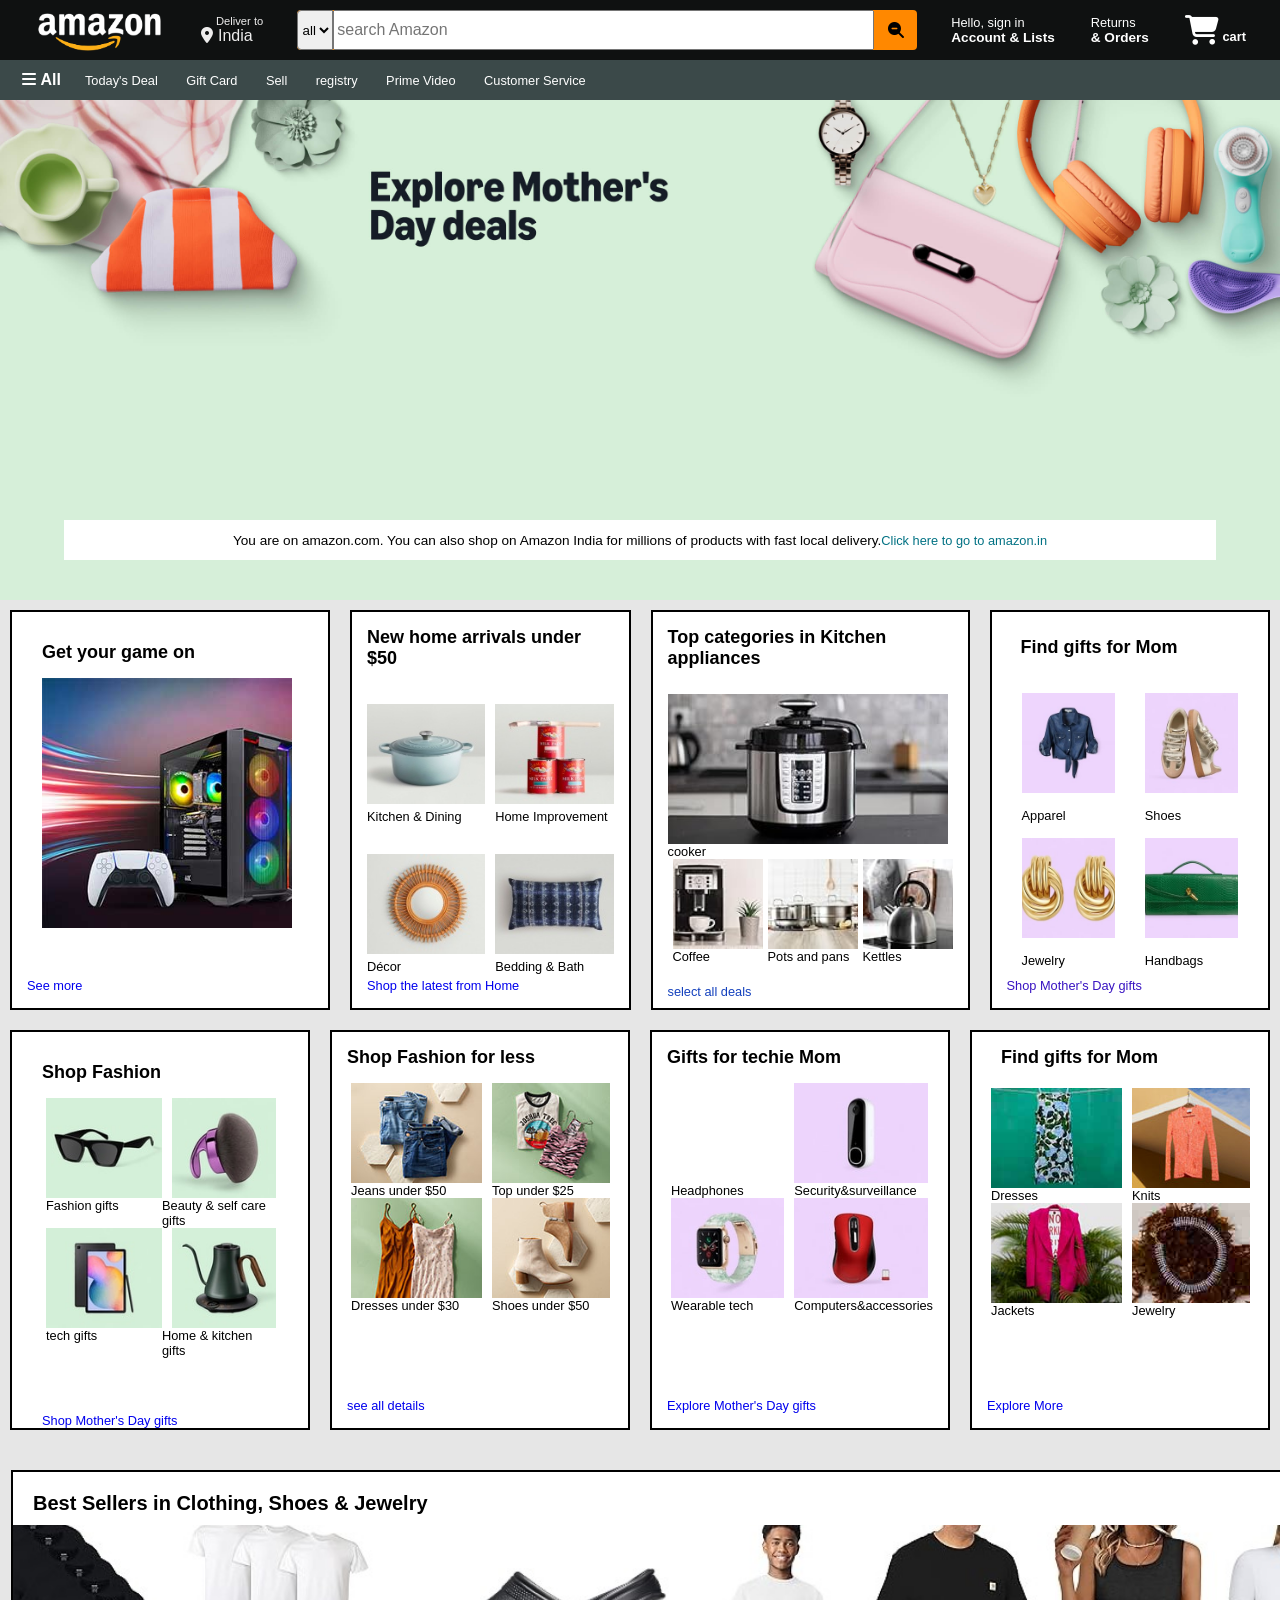
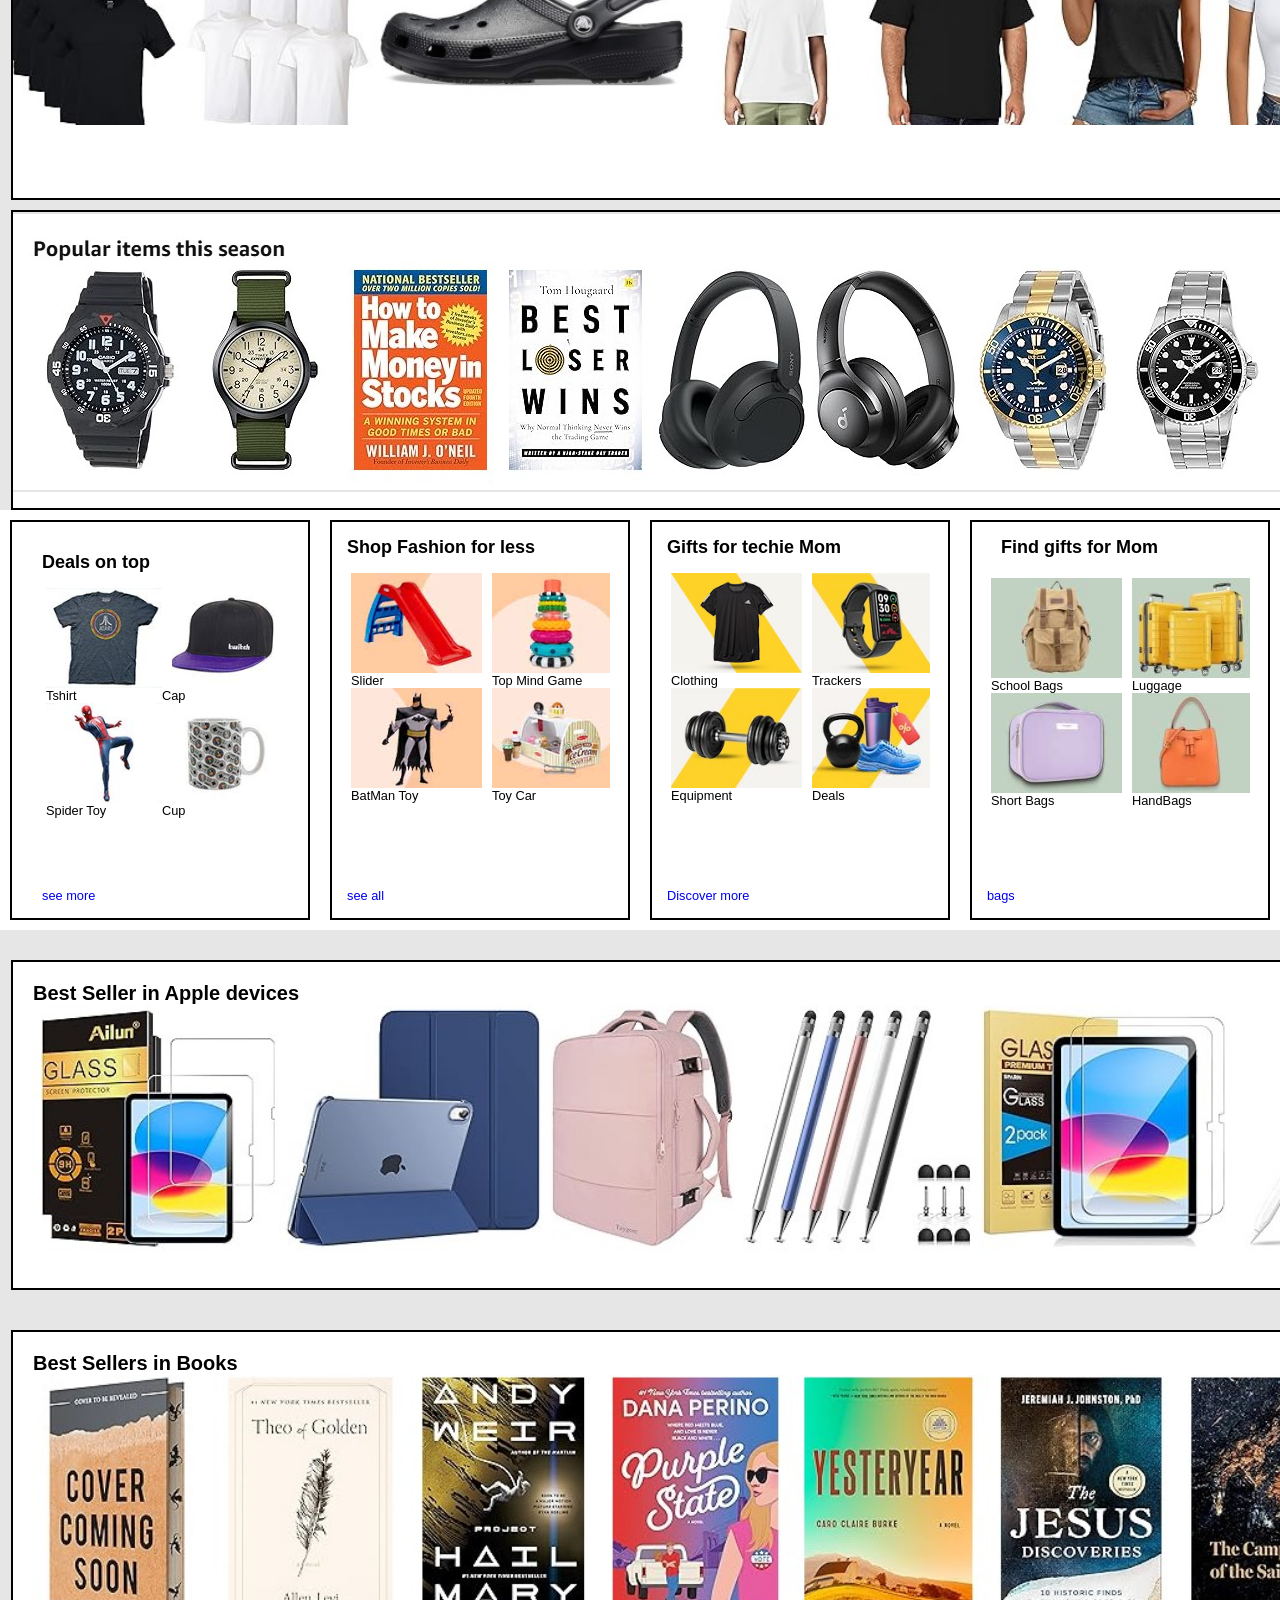
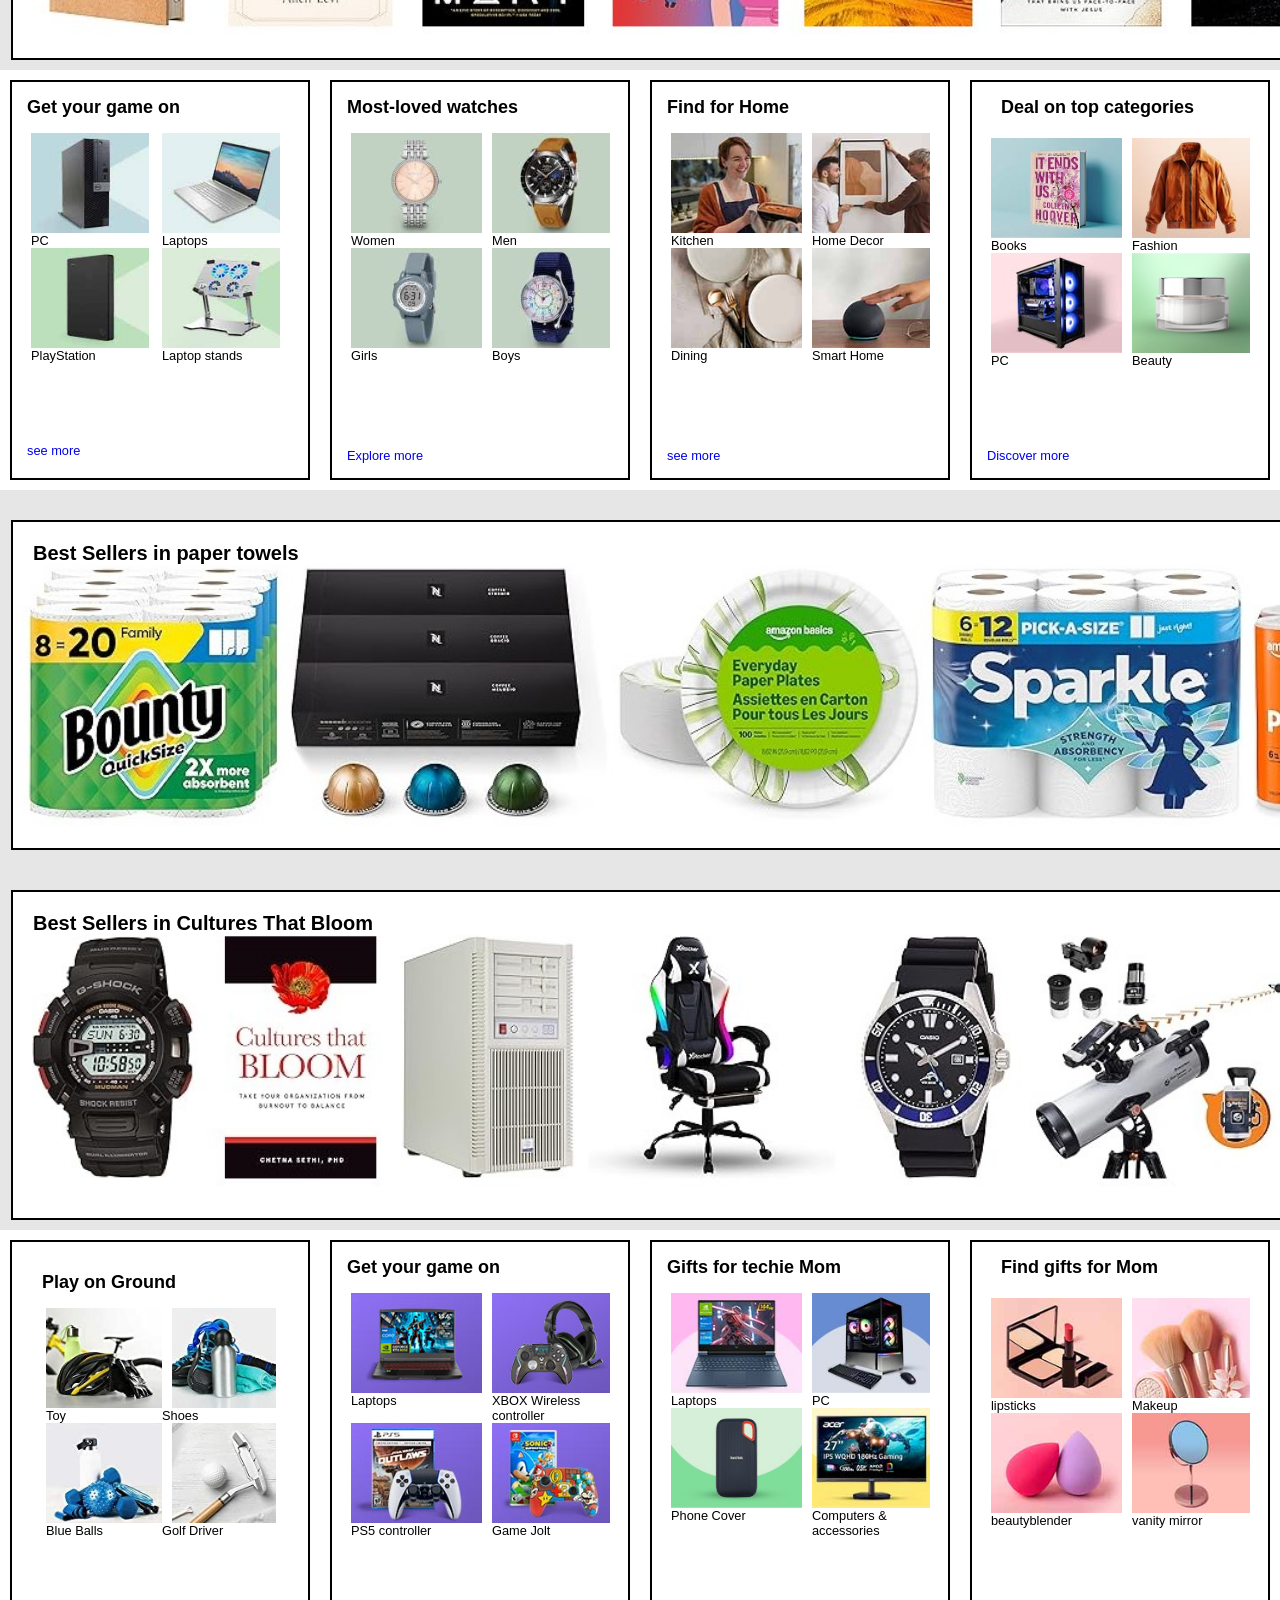
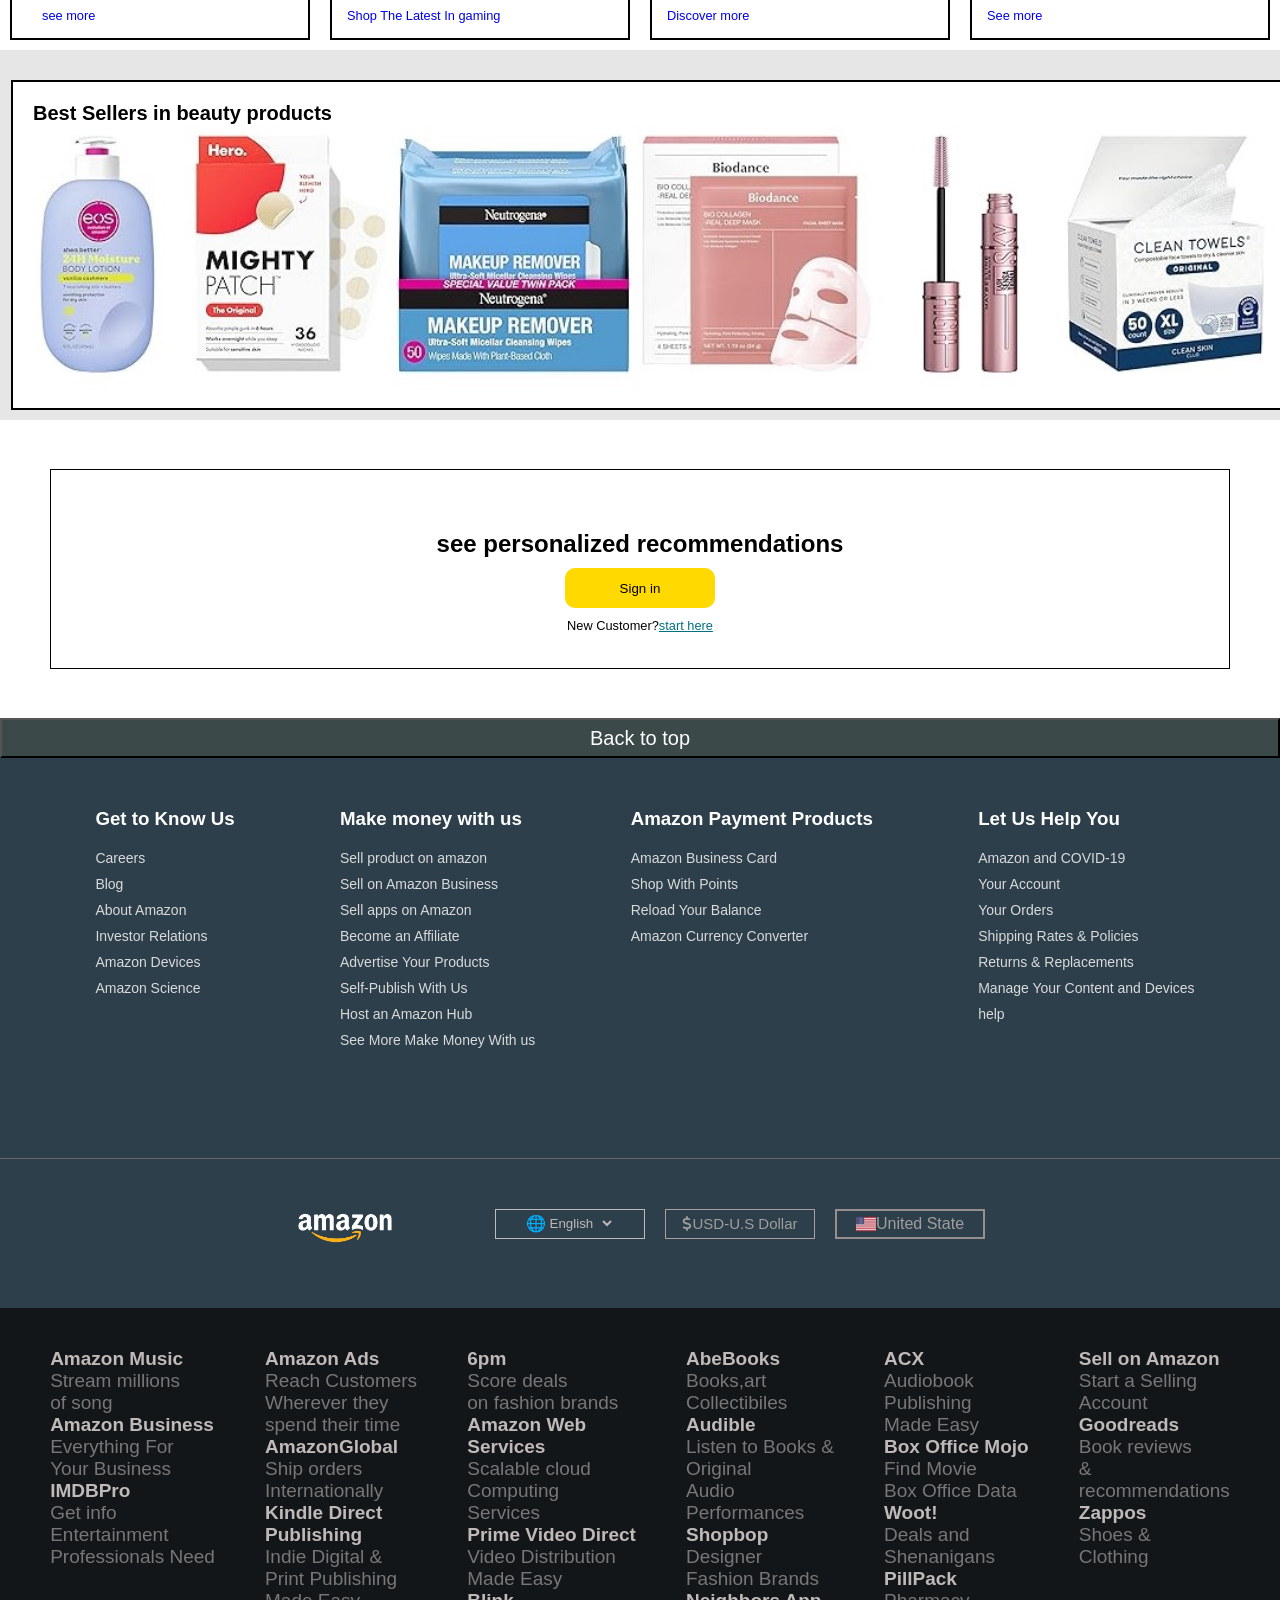
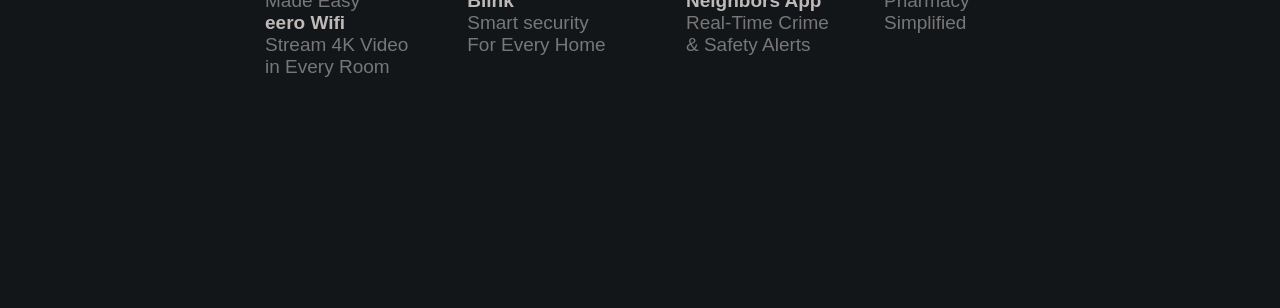
==== commit 006e0d2d: "Update print statement from 'Hello' to 'Goodbye'" ====
--- a/index.html
+++ b/index.html
@@ -771,7 +771,7 @@
      <div class="last">
         
          <div class="imga">
-            <img src="amazon_PNG25.png" class="img1" >
+            <img src="./img/amazon_PNG25.png" class="img1" >
             </div>
       <div class="language-box">
 
@@ -787,7 +787,7 @@
     <i class="fa-solid fa-dollar-sign"></i>USD-U.S Dollar
 </div>
 <div class="united">
-    <img class=img3 src="the-united-states-flag-7250.png" >United State
+    <img class=img3 src="./img/the-united-states-flag-7250.png" >United State
 </div>
 </div>
      </div></div>
--- a/amazon.css
+++ b/amazon.css
@@ -20,7 +20,7 @@
     width:135px;
 }
 .logo{
-    background-image:url("amazon_PNG25.png");
+    background-image:url("./img/amazon_PNG25.png");
     background-size:cover;
     height:50px;
     width:129px;
@@ -112,7 +112,7 @@
     padding-left:20px;
 }
 .hero-section{
-    background-image:url("hero.jpg");
+    background-image:url("./img/hero.jpg");
     height:500px;
     background-size:cover;
     display:flex;
@@ -146,7 +146,7 @@
     background-color: #e6e6e6;
 }
 .b1img{
-    background-image:url("gamingpc.jpg");
+    background-image:url("./img/gamingpc.jpg");
     background-size:cover;
     width:250px;
     height:250px;
@@ -191,19 +191,19 @@
 
 /* Replace with your images */
 .b2img {
-    background-image: url("b2img.jpg");
+    background-image: url("./img/b2img.jpg");
 }
 
 .b21img {
-    background-image: url("b21img.jpg");
+    background-image: url("./img/b21img.jpg");
 }
 
 .b22img {
-    background-image: url("b22img.jpg");
+    background-image: url("./img/b22img.jpg");
 }
 
 .b23img {
-    background-image: url("b23img.jpg");
+    background-image: url("./img/b23img.jpg");
 }
 
 .card p {
@@ -214,7 +214,7 @@
     margin-top:20px;
 }
 .cooker{
-    background-image:url("cooker.jpg");
+    background-image:url("./img/cooker.jpg");
     width:280px;
     height:150px;
     background-size:cover;
@@ -229,7 +229,7 @@
 
 }
 .c2{
-    background-image:url("c2.jpg");
+    background-image:url("./img/c2.jpg");
     width:90px;
     height:90px;
      background-size:cover;
@@ -238,7 +238,7 @@
 
 }
 .c3{
-    background-image:url("c3.jpg");
+    background-image:url("./img/c3.jpg");
      width:90px;
     height:90px;
   background-size:cover;
@@ -247,7 +247,7 @@
 
 }
 .c4{
-    background-image:url("c4.jpg");
+    background-image:url("./img/c4.jpg");
       width:90px;
     height:90px;
   background-size:cover;
@@ -300,28 +300,28 @@
    
 }
 .m1{
-    background-image:url("m1.jpg");
+    background-image:url("./img/m1.jpg");
     height: 100px;
     background-size:cover;
     background-position:center;
      margin:15px 15px 15px 15px;
 }
 .m2{
-    background-image:url("m2.jpg");
+    background-image:url("./img/m2.jpg");
    height: 100px;
     background-size:cover;
     background-position:center;
      margin:15px 15px 15px 15px;
 }
 .m3{
-    background-image:url("m3.jpg");
+    background-image:url("./img/m3.jpg");
      height: 100px;
       background-size:cover;
     background-position:center;
      margin:15px 15px 15px 15px;
 }
 .m4{
-    background-image:url("m4.jpg");
+    background-image:url("./img/m4.jpg");
     height: 100px;
      background-size:cover;
     background-position:center;
@@ -345,26 +345,26 @@
     grid-template-columns:1fr 1fr;
 }
 .shop1{
-    background-image:url("shop1.jpg");
+    background-image:url("./img/shop1.jpg");
     width:100%;
     
 }
 
 .shop2{
-    background-image:url("shop2.jpg");
+    background-image:url("./img/shop2.jpg");
     width:90%;
    margin-left:10px;
    margin-right:20px;
    
 }
 .shop3{
-    background-image:url("shop3.jpg");
+    background-image:url("./img/shop3.jpg");
     width:100%;
     
 }
 
 .shop4{
-    background-image:url("shop4.jpg");
+    background-image:url("./img/shop4.jpg");
     width:90%;
    margin-left:10px;
    margin-right:20px;
@@ -379,26 +379,26 @@
     grid-template-columns:1fr 1fr;
 }
 .techie{
-    background-image:url("techie.jpg");
+    background-image:url("./img/techie.jpg");
     width:100%;
     
 }
 
 .techie1{
-    background-image:url("techie1.jpg");
+    background-image:url("./img/techie1.jpg");
     width:90%;
    margin-left:10px;
    margin-right:20px;
    
 }
 .techie2{
-    background-image:url("techie2.jpg");
+    background-image:url("./img/techie2.jpg");
     width:100%;
     
 }
 
 .techie3{
-    background-image:url("techie3.jpg");
+    background-image:url("./img/techie3.jpg");
     width:90%;
    margin-left:10px;
    margin-right:20px;
@@ -413,26 +413,26 @@
     grid-template-columns:1fr 1fr;
 }
 .fashion1{
-    background-image:url("fashion1.jpg");
+    background-image:url("./img/fashion1.jpg");
     width:100%;
     
 }
 
 .fashion2{
-    background-image:url("fashion2.jpg");
+    background-image:url("./img/fashion2.jpg");
     width:90%;
    margin-left:10px;
    margin-right:20px;
    
 }
 .fashion3{
-    background-image:url("fashion3.jpg");
+    background-image:url("./img/fashion3.jpg");
     width:100%;
     
 }
 
 .fashion4{
-    background-image:url("fashion4.jpg");
+    background-image:url("./img/fashion4.jpg");
     width:90%;
    margin-left:10px;
    margin-right:20px;
@@ -447,26 +447,26 @@
     grid-template-columns:1fr 1fr;
 }
 .f1{
-    background-image:url("f1.jpg");
+    background-image:url("./img/f1.jpg");
     width:100%;
     
 }
 
 .f2{
-    background-image:url("f2.jpg");
+    background-image:url("./img/f2.jpg");
     width:90%;
    margin-left:10px;
    margin-right:20px;
    
 }
 .f3{
-    background-image:url("f3.jpg");
+    background-image:url("./img/f3.jpg");
     width:100%;
     
 }
 
 .f4{
-    background-image:url("f4.jpg");
+    background-image:url("./img/f4.jpg");
     width:90%;
    margin-left:10px;
    margin-right:20px;
@@ -481,26 +481,26 @@
     grid-template-columns:1fr 1fr;
 }
 .a1{
-    background-image:url("a1.jpg");
+    background-image:url("./img/a1.jpg");
     width:100%;
     
 }
 
 .a2{
-    background-image:url("a2.jpg");
+    background-image:url("./img/a2.jpg");
     width:90%;
    margin-left:10px;
    margin-right:20px;
    
 }
 .a3{
-    background-image:url("a3.jpg");
+    background-image:url("./img/a3.jpg");
     width:100%;
     
 }
 
 .a4{
-    background-image:url("a4.jpg");
+    background-image:url("./img/a4.jpg");
     width:90%;
    margin-left:10px;
    margin-right:20px;
@@ -515,26 +515,26 @@
     grid-template-columns:1fr 1fr;
 }
 .b1{
-    background-image:url("b1.jpg");
+    background-image:url("./img/b1.jpg");
     width:100%;
     
 }
 
 .b2{
-    background-image:url("b2.jpg");
+    background-image:url("./img/b2.jpg");
     width:90%;
    margin-left:10px;
    margin-right:20px;
    
 }
 .b3{
-    background-image:url("b3.jpg");
+    background-image:url("./img/b3.jpg");
     width:100%;
     
 }
 
 .b4{
-    background-image:url("b4.jpg");
+    background-image:url("./img/b4.jpg");
     width:90%;
    margin-left:10px;
    margin-right:20px;
@@ -549,26 +549,26 @@
     grid-template-columns:1fr 1fr;
 }
 .c1{
-    background-image:url("c1.jpg");
+    background-image:url("./img/c1.jpg");
     width:100%;
     
 }
 
 .d2{
-    background-image:url("d2.jpg");
+    background-image:url("./img/d2.jpg");
     width:90%;
    margin-left:10px;
    margin-right:20px;
    
 }
 .d3{
-    background-image:url("d3.jpg");
+    background-image:url("./img/d3.jpg");
     width:100%;
     
 }
 
 .d4{
-    background-image:url("d4.jpg");
+    background-image:url("./img/d4.jpg");
     width:90%;
    margin-left:10px;
    margin-right:20px;
@@ -583,26 +583,26 @@
     grid-template-columns:1fr 1fr;
 }
 .e1{
-    background-image:url("e1.jpg");
+    background-image:url("./img/e1.jpg");
     width:100%;
     
 }
 
 .e2{
-    background-image:url("e2.jpg");
+    background-image:url("./img/e2.jpg");
     width:90%;
    margin-left:10px;
    margin-right:20px;
    
 }
 .e3{
-    background-image:url("e3.jpg");
+    background-image:url("./img/e3.jpg");
     width:100%;
     
 }
 
 .e4{
-    background-image:url("e4.jpg");
+    background-image:url("./img/e4.jpg");
     width:90%;
    margin-left:10px;
    margin-right:20px;
@@ -617,26 +617,26 @@
     grid-template-columns:1fr 1fr;
 }
 .g1{
-    background-image:url("g1.jpg");
+    background-image:url("./img/g1.jpg");
     width:100%;
     
 }
 
 .g2{
-    background-image:url("g2.jpg");
+    background-image:url("./img/g2.jpg");
     width:90%;
    margin-left:10px;
    margin-right:20px;
    
 }
 .g3{
-    background-image:url("g3.jpg");
+    background-image:url("./img/g3.jpg");
     width:100%;
     
 }
 
 .g4{
-    background-image:url("g4.jpg");
+    background-image:url("./img/g4.jpg");
     width:90%;
    margin-left:10px;
    margin-right:20px;
@@ -651,26 +651,26 @@
     grid-template-columns:1fr 1fr;
 }
 .h1{
-    background-image:url("h1.jpg");
+    background-image:url("./img/h1.jpg");
     width:100%;
     
 }
 
 .h2{
-    background-image:url("h2.jpg");
+    background-image:url("./img/h2.jpg");
     width:90%;
    margin-left:10px;
    margin-right:20px;
    
 }
 .h3{
-    background-image:url("h3.jpg");
+    background-image:url("./img/h3.jpg");
     width:100%;
     
 }
 
 .h4{
-    background-image:url("h4.jpg");
+    background-image:url("./img/h4.jpg");
     width:90%;
    margin-left:10px;
    margin-right:20px;
@@ -685,26 +685,26 @@
     grid-template-columns:1fr 1fr;
 }
 .i1{
-    background-image:url("i1.jpg");
+    background-image:url("./img/i1.jpg");
     width:100%;
     
 }
 
 .i2{
-    background-image:url("i2.jpg");
+    background-image:url("./img/i2.jpg");
     width:90%;
    margin-left:10px;
    margin-right:20px;
    
 }
 .i3{
-    background-image:url("i3.jpg");
+    background-image:url("./img/i3.jpg");
     width:100%;
     
 }
 
 .i4{
-    background-image:url("i4.jpg");
+    background-image:url("./img/i4.jpg");
     width:90%;
    margin-left:10px;
    margin-right:20px;
@@ -719,26 +719,26 @@
     grid-template-columns:1fr 1fr;
 }
 .j1{
-    background-image:url("j1.jpg");
+    background-image:url("./img/j1.jpg");
     width:100%;
     
 }
 
 .j2{
-    background-image:url("j2.jpg");
+    background-image:url("./img/j2.jpg");
     width:90%;
    margin-left:10px;
    margin-right:20px;
    
 }
 .j3{
-    background-image:url("j3.jpg");
+    background-image:url("./img/j3.jpg");
     width:100%;
     
 }
 
 .j4{
-    background-image:url("j4.jpg");
+    background-image:url("./img/j4.jpg");
     width:90%;
    margin-left:10px;
    margin-right:20px;
@@ -753,25 +753,25 @@
     grid-template-columns:1fr 1fr;
 }
 .k1{
-    background-image:url("k1.jpg");
+    background-image:url("./img/k1.jpg");
     width:90%;
     
 }
 
 .k2{
-    background-image:url("k2.jpg");
+    background-image:url("./img/k2.jpg");
     width:90%;
   
    
 }
 .k3{
-    background-image:url("k3.jpg");
+    background-image:url("./img/k3.jpg");
     width:90%;
     
 }
 
 .k4{
-    background-image:url("k4.jpg");
+    background-image:url("./img/k4.jpg");
     width:90%;
    
    margin-right:20px;
@@ -786,26 +786,26 @@
     grid-template-columns:1fr 1fr;
 }
 .l1{
-    background-image:url("l1.jpg");
+    background-image:url("./img/l1.jpg");
     width:100%;
     
 }
 
 .l2{
-    background-image:url("l2.jpg");
+    background-image:url("./img/l2.jpg");
     width:90%;
    margin-left:10px;
    margin-right:20px;
    
 }
 .l3{
-    background-image:url("l3.jpg");
+    background-image:url("./img/l3.jpg");
     width:100%;
     
 }
 
 .l4{
-    background-image:url("l4.jpg");
+    background-image:url("./img/l4.jpg");
     width:90%;
    margin-left:10px;
    margin-right:20px;
@@ -820,26 +820,26 @@
     grid-template-columns:1fr 1fr;
 }
 .n1{
-    background-image:url("n1.jpg");
+    background-image:url("./img/n1.jpg");
     width:100%;
     
 }
 
 .n2{
-    background-image:url("n2.jpg");
+    background-image:url("./img/n2.jpg");
     width:90%;
    margin-left:10px;
    margin-right:20px;
    
 }
 .n3{
-    background-image:url("n3.jpg");
+    background-image:url("./img/n3.jpg");
     width:100%;
     
 }
 
 .n4{
-    background-image:url("n4.jpg");
+    background-image:url("./img/n4.jpg");
     width:90%;
    margin-left:10px;
    margin-right:20px;
@@ -854,26 +854,26 @@
     grid-template-columns:1fr 1fr;
 }
 .o1{
-    background-image:url("o1.jpg");
+    background-image:url("./img/o1.jpg");
     width:100%;
     
 }
 
 .o2{
-    background-image:url("o2.jpg");
+    background-image:url("./img/o2.jpg");
     width:90%;
    margin-left:10px;
    margin-right:20px;
    
 }
 .o3{
-    background-image:url("o3.jpg");
+    background-image:url("./img/o3.jpg");
     width:100%;
     
 }
 
 .o4{
-    background-image:url("o4.jpg");
+    background-image:url("./img/o4.jpg");
     width:90%;
    margin-left:10px;
    margin-right:20px;
@@ -888,26 +888,26 @@
     grid-template-columns:1fr 1fr;
 }
 .c1{
-    background-image:url("c1.jpg");
+    background-image:url("./img/c1.jpg");
     width:100%;
     
 }
 
 .d2{
-    background-image:url("d2.jpg");
+    background-image:url("./img/d2.jpg");
     width:90%;
    margin-left:10px;
    margin-right:20px;
    
 }
 .d3{
-    background-image:url("d3.jpg");
+    background-image:url("./img/d3.jpg");
     width:100%;
     
 }
 
 .d4{
-    background-image:url("d4.jpg");
+    background-image:url("./img/d4.jpg");
     width:90%;
    margin-left:10px;
    margin-right:20px;
@@ -933,7 +933,7 @@
     
    }
    .long{
-    background-image:url("longimg.jpg");
+    background-image:url("./img/longimg.jpg");
     width:1316px;
     height:200px;
     background-size:cover;
@@ -955,7 +955,7 @@
      background-color:#e6e6e6;
   }
   .long2{
-    background-image:url("longimg2.jpg");
+    background-image:url("./img/longimg2.jpg");
     width:100%;
     height:100%;
 
@@ -1024,31 +1024,31 @@
    .long4{
      display:flex;
         background-size:cover;
-    background-image:url("long4.jpg");
+    background-image:url("./img/long4.jpg");
     height:270px;
    }
     .long5{
          display:flex;
         background-size:cover;
-    background-image:url("long5.jpg");
+    background-image:url("./img/long5.jpg");
     height:270px;
    }
     .long6{
          display:flex;
         background-size:cover;
-    background-image:url("long6.jpg");
+    background-image:url("./img/long6.jpg");
     height:270px;
    }
      .long7{
          display:flex;
         background-size:cover;
-    background-image:url("long7.jpg");
+    background-image:url("./img/long7.jpg");
     height:270px;
    }
     .long8{
         display:flex;
         background-size:cover;
-    background-image:url("long8.jpg");
+    background-image:url("./img/long8.jpg");
     height:270px;
    }
    .footer{
@@ -1186,4 +1186,4 @@
        
       }
         
-     +     
